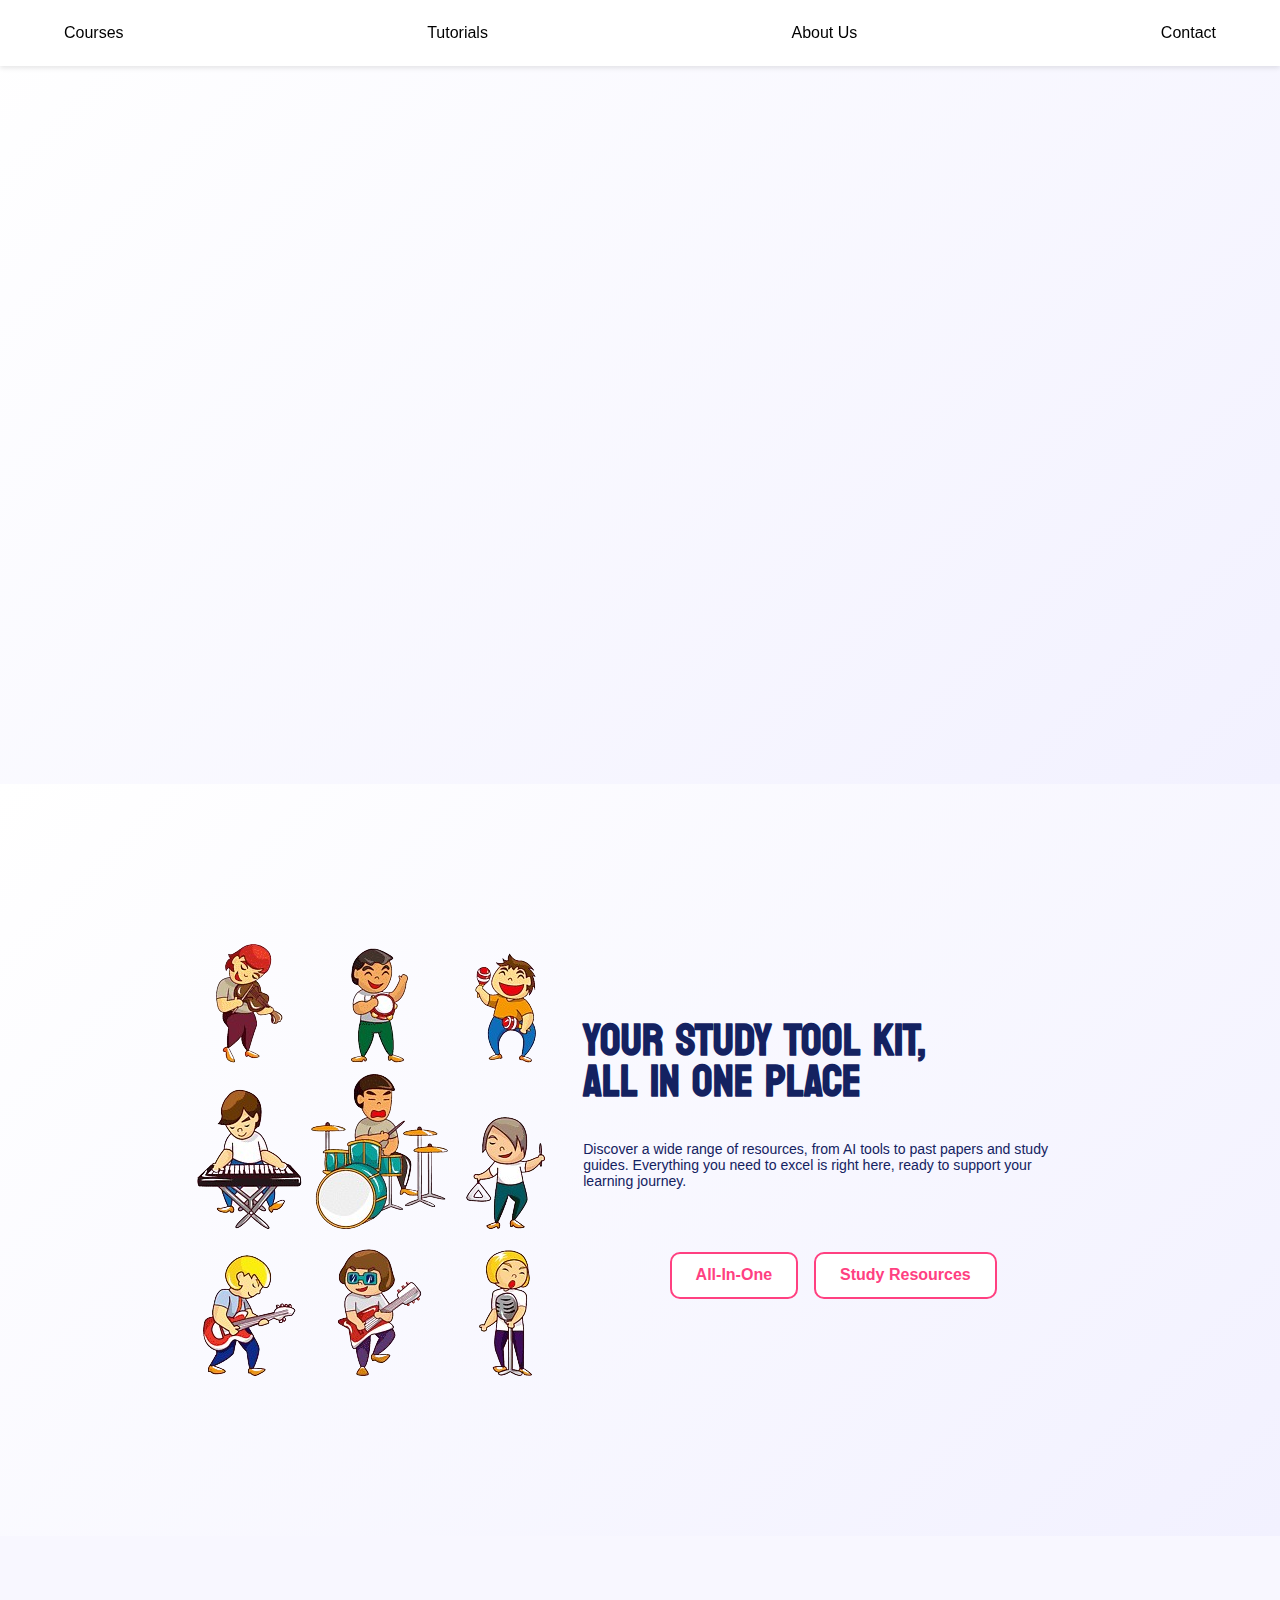
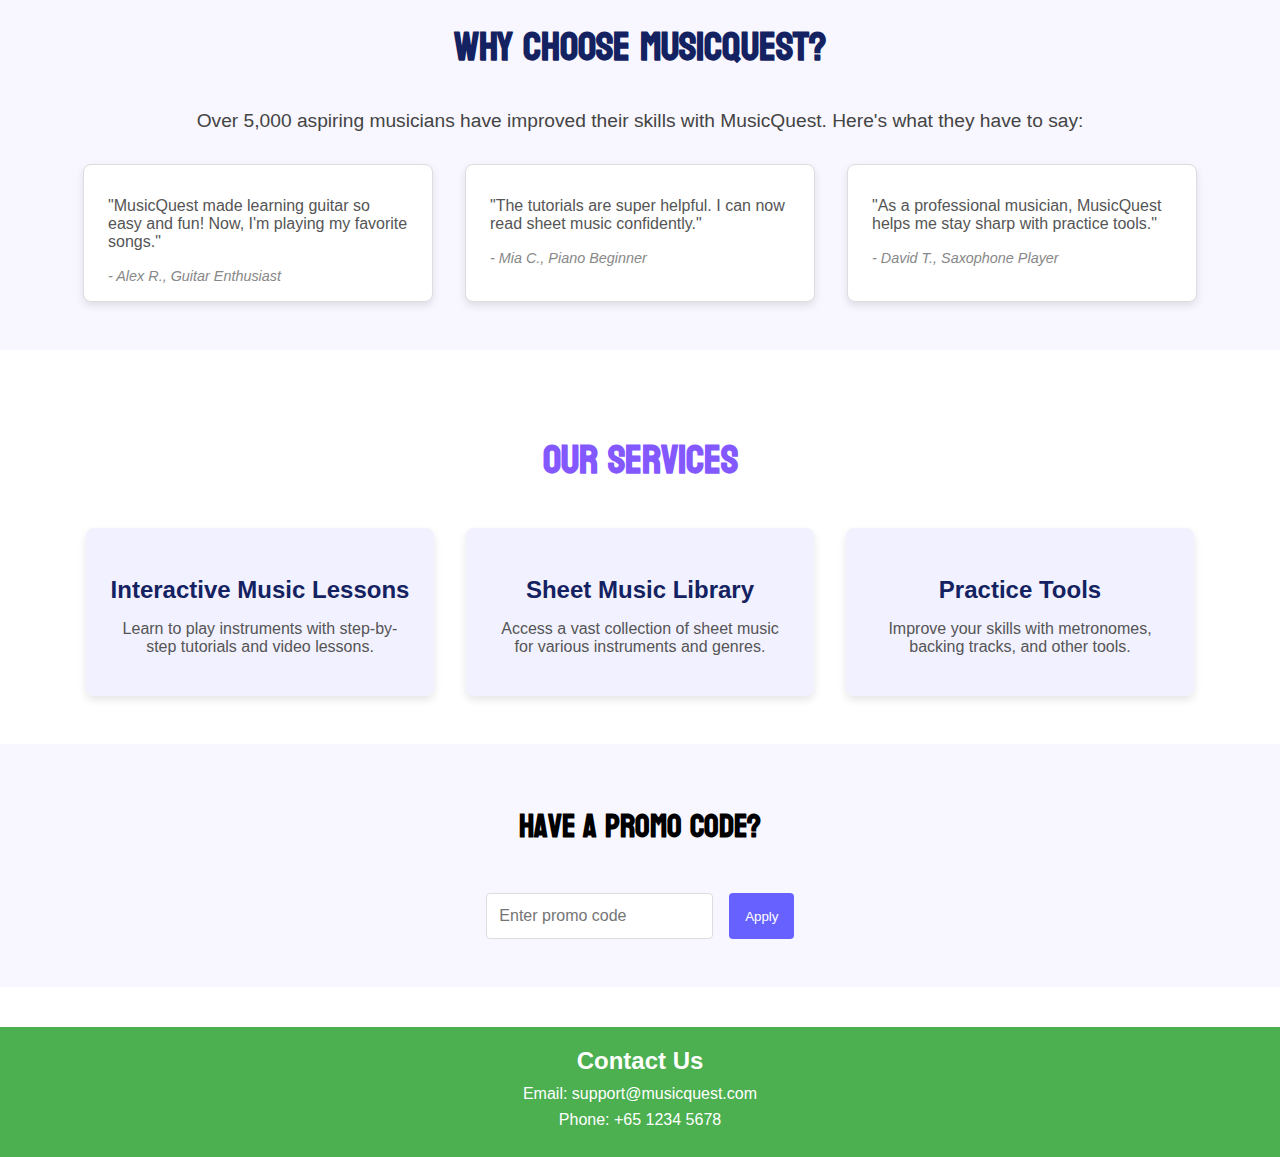
==== index.html @ 64db339d "mhm" ====
<!DOCTYPE html>
<html lang="en">
<head>
    <meta charset="UTF-8">
    <meta name="viewport" content="width=device-width, initial-scale=1.0">
    <title>MusicQuest</title>
    <link rel="stylesheet" href="style.css">
</head>
<body>
    <nav>
        <div class="nav-btn">
            <a href="#">Courses</a>
            <a href="#">Tutorials</a>
            <a href="#">About Us</a>
            <a href="#">Contact</a>
        </div>
    </nav>

    <section class="wishlist-section">
        <img src="images/clip-music-gif-30.gif" alt="">
        <div class="wishlist-content">

            <div class="wishlist-title">
                <h1>PLAY. PRACTICE. PERFORM.</h1>
                <p>Join the wishlist to start your music journey with MusicQuest!</p>
            </div>

            <!-- Wishlist Form -->
            <form class="wishlist-form" action="wishlist-successful.html" method="GET">
                <div class="email-group">
                    <label for="email">Email *</label>
                    <input type="email" id="email" required>
                </div>
                <div class="notification-group">
                    <input type="checkbox" id="notification" required>
                    <label for="notification">I would like to receive email notifications about MusicQuest updates *</label>
                </div>
                <button type="submit" class="confirm-button">Join Wishlist</button>
            </form>
        </div>
    </section>

    <section class="all-in-one-section">
        <img src="images/band-removebg-preview.png" alt="All-In-One Graphic">
        <div class="all-in-one-content">
            <h1>YOUR STUDY TOOL KIT,<br>ALL IN ONE PLACE</h1>
            <p>Discover a wide range of resources, from AI tools to past papers and study guides. Everything you need to excel is right here, ready to support your learning journey.</p>
            <div class="button-group">
                <a href="packages.html" class="all-in-one-button">All-In-One</a>
                <a href="study-resources.html" class="study-resources-button">Study Resources</a>
            </div>
        </div>
    </section>
    
    

    <section class="track-record">
        <div class="track-content">
            <h1>Why Choose MusicQuest?</h1>
            <p>Over 5,000 aspiring musicians have improved their skills with MusicQuest. Here's what they have to say:</p>
            <div class="testimonials">
                <div class="testimonial">
                    <p>"MusicQuest made learning guitar so easy and fun! Now, I'm playing my favorite songs."</p>
                    <span>- Alex R., Guitar Enthusiast</span>
                </div>
                <div class="testimonial">
                    <p>"The tutorials are super helpful. I can now read sheet music confidently."</p>
                    <span>- Mia C., Piano Beginner</span>
                </div>
                <div class="testimonial">
                    <p>"As a professional musician, MusicQuest helps me stay sharp with practice tools."</p>
                    <span>- David T., Saxophone Player</span>
                </div>
            </div>
        </div>
    </section>

    <section class="services">
        <h1>Our Services</h1>
        <div class="service-list">
            <div class="service-item">
                <h3>Interactive Music Lessons</h3>
                <p>Learn to play instruments with step-by-step tutorials and video lessons.</p>
            </div>
            <div class="service-item">
                <h3>Sheet Music Library</h3>
                <p>Access a vast collection of sheet music for various instruments and genres.</p>
            </div>
            <div class="service-item">
                <h3>Practice Tools</h3>
                <p>Improve your skills with metronomes, backing tracks, and other tools.</p>
            </div>
        </div>
    </section>

    <section class="promo-section">
        <h1>Have a Promo Code?</h1>
        <div class="promo-input">
            <input type="text" id="promo-code" placeholder="Enter promo code">
            <button onclick="applyPromo()">Apply</button>
        </div>
        <p id="promo-message" style="color: green; font-size: 1rem; margin-top: 1rem;"></p>
    </section>

    <footer>
        <div class="contact-info">
            <h3>Contact Us</h3>
            <p>Email: support@musicquest.com</p>
            <p>Phone: +65 1234 5678</p>
        </div>
    </footer>

    <script src="js/script.js"></script>
</body>
</html>
---- style.css ----
@import url('https://fonts.googleapis.com/css2?family=Koulen&family=Noto+Sans:ital,wght@0,100..900;1,100..900&display=swap');
html, body {
    margin: 0;
    font-family: 'Nato Sans', sans-serif;
}
h1 {
    font-family: 'Koulen', sans-serif;
}
nav {
    position: fixed;
    top: 0;
    width: 100%;
    background-color: #ffffff;
    z-index: 1000;
    box-shadow: 0 2px 5px rgba(0, 0, 0, 0.1);
}
.nav-btn {
    display: flex;
    justify-content: space-between;
    align-items: center;
    padding: 1.5rem 3rem;
}
.nav-btn a {
    text-decoration: none;
    color: rgb(0, 0, 0);
    font-size: 1rem;
    margin: 0 1rem;
    transition: color 0.3s ease;
}
.nav-btn a:hover {
    color: #FFD700; /* Gold hover color */
}
.wishlist-section {
    display: flex;
    gap: 9vw;
    justify-content: center;
    align-items: center;
    height: 80vh;
   
    padding: 1rem;
    background: linear-gradient(135deg, #ffffff, #f2f1ff)
}
.wishlist-section img {
    width: 31vw;
    height: auto;
}
.wishlist-content {
    display: flex;
    flex-direction: column;
    gap: 3vw;
    max-width: 600px;
    color: #142261;
}
.wishlist-title h1 {
    color: #8458ff;
    font-size: 4vw;
    margin: 0;
    transform: translateY(20px);
    opacity: 0;
    animation: slideUpTitleScale 0.8s ease-out forwards;
}
.wishlist-title p {
    font-size: clamp(1rem, 1.2vw, 1.3rem);
    margin: 0;
    transform: translateY(15px);
    opacity: 0;
    animation: slideUpText 0.8s ease-out 0.2s forwards;
}
.wishlist-form {
    display: flex;
    flex-direction: column;
    gap: 1.5vw;
}

.email-group {
    transform: translateY(15px);
    opacity: 0;
    animation: slideUpForm 0.6s ease-out 0.4s forwards;
}

.email-group label {
    display: block;
    font-size: 1.1vw;
    margin-bottom: 0.5rem;
}

#email {
    width: 78%;
    height: 43px;
    padding: 0 1rem;
    border: 1px solid #ddd;
    border-radius: 4px;
}

.notification-group {
    display: flex;
    gap: 0.5rem;
    align-items: center;
    font-size: 0.85vw;
    transform: translateY(15px);
    opacity: 0;
    animation: slideUpForm 0.6s ease-out 0.6s forwards;
}

.confirm-button {
    height: 45px;
    width: 85%;
    background-color: #6762FF;
    color: white;
    font-size: clamp(0.9rem, 1.2vw, 1.1rem);
    border: none;
    border-radius: 6px;
    cursor: pointer;
    transition: background-color 0.3s ease;
    transform: translateY(15px);
    opacity: 0;
    animation: slideUpForm 0.6s ease-out 0.8s forwards;
}

.confirm-button:hover {
    background-color: #5f5bda;
}

.divider-group {
    display: flex;
    gap: 1vw;
    font-size: 0.88vw;
    transform: translateY(15px);
    opacity: 0;
    animation: slideUpForm 0.6s ease-out 1s forwards;
}

.divider-group hr {
    border: none;
    background-color: rgb(165, 165, 165);
    margin-left: 0;
    margin-right: 0;
    width: 2.5vw;
    height: 1px;
}

#google-signup {
    width: 85%;
    height: 3vw;
    font-size: 1.3vw;
    color: black;
    background-color: white;
    border: 1px black solid;
    border-radius: 100vw;
    transform: translateY(15px);
    opacity: 0;
    animation: slideUpForm 0.6s ease-out 1.2s forwards;
}

#google-signup img {
    width: 1.2vw;
    margin-right: 0.5vw;
}

.all-in-one-section {
    display: flex;
    gap: 3vw;
    justify-content: center;
    align-items: center;
    height: 80vh;
   
    padding: 1rem;
    background: linear-gradient(135deg, #ffffff, #f2f1ff)
}



.all-in-one-content {
    display: flex;
    flex-direction: column;
    gap: 3vw;
    max-width: 900px;
    color: #142261;
    width: 500px;
}

.all-in-one-content h1 {
    font-size: 3.5vw;
    line-height: 3.2vw;
    margin: 0;
}

.all-in-one-content p {
    margin: 0;
    font-size: 1.1vw;
}

.tags {
    margin-top: 4vw;
}

.tags div {
    display: flex;
    justify-content: center;
    align-items: center;
    border: 2px solid #7871F2;
    font-size: 1vw;
    border-radius: 100px;
    padding: 0.6vw 1.5vw;
    display: inline-block;
}
.button-group {
    margin-top: 1.5rem;
    display: flex;
    gap: 1rem;
    justify-content: center;
}

.all-in-one-button,
.study-resources-button {
    text-decoration: none;
    background-color: #ffffff; /* White background for contrast */
    color: #ff4081; /* Button text color matches border */
    padding: 0.8rem 1.5rem;
    border: 2px solid #ff4081; /* Add border */
    border-radius: 10px; /* Rounded corners for buttons */
    font-size: 1rem;
    font-weight: bold;
    text-align: center;
    transition: background-color 0.3s ease, transform 0.2s ease, color 0.3s ease;
}

.all-in-one-button:hover,
.study-resources-button:hover {
    background-color: #ff4081; /* Fill background on hover */
    color: white; /* Change text color to white */
    transform: translateY(-3px); /* Slight lift on hover */
}

/* Keep existing animation keyframes */
@keyframes slideUpTitleScale {
    0% {
        transform: translateY(20px);
        opacity: 0;
    }
    100% {
        transform: translateY(0);
        opacity: 1;
    }
}

@keyframes slideUpText {
    0% {
        transform: translateY(15px);
        opacity: 0;
    }
    100% {
        transform: translateY(0);
        opacity: 1;
    }
}

/* Add new animation for form elements */
@keyframes slideUpForm {
    0% {
        transform: translateY(15px);
        opacity: 0;
    }
    100% {
        transform: translateY(0);
        opacity: 1;
    }
}

/* Large screens (1200px and up) */
@media (min-width: 1200px) {
    .wishlist-section {
        gap: 6vw;
        padding: 2rem 4rem;
    }
    
    .wishlist-title h1 {
        font-size: 3.5rem;
    }
}

/* Medium screens (768px to 1199px) */
@media (max-width: 1199px) {
    .nav-btn {
        padding: 1rem 2rem;
    }
    
    .wishlist-section {
        gap: 4vw;
        height: auto;
        min-height: 85vh;
        padding: 6rem 2rem 2rem;
    }

    .wishlist-title h1 {
        font-size: 3rem;
    }

    .wishlist-section img {
        width: 40%;
    }
}

/* Tablets and smaller screens (768px and down) */
@media (max-width: 768px) {
    .nav-btn {
        padding: 1rem;
    }

    .nav-btn a {
        font-size: 0.9rem;
        margin: 0 0.5rem;
    }

    .wishlist-section {
        flex-direction: column;
        gap: 2rem;
        padding: 5rem 1.5rem 2rem;
        height: auto;
    }

    .wishlist-section img {
        width: min(80%, 350px);
    }

    .wishlist-content {
        width: 100%;
        gap: 2rem;
    }

    .wishlist-title h1 {
        font-size: 2.5rem;
        text-align: center;
    }

    .wishlist-title p {
        text-align: center;
        font-size: 1rem;
    }

    .email-group label {
        font-size: 1rem;
    }

    #email {
        width: 100%;
    }

    .notification-group {
        font-size: 0.9rem;
    }

    .confirm-button {
        width: 100%;
    }

    #google-signup {
        width: 100%;
        height: 45px;
        font-size: 1rem;
    }

    #google-signup img {
        width: 20px;
    }
}




/* Mobile screens (480px and down) */
@media (max-width: 480px) {
    .nav-btn {
        padding: 0.8rem;
    }

    .nav-btn a {
        font-size: 0.8rem;
        margin: 0 0.3rem;
    }

    .wishlist-section {
        padding: 4.5rem 1rem 1.5rem;
    }

    .wishlist-section img {
        width: 100%;
    }

    .wishlist-title h1 {
        font-size: 2rem;
    }

    .wishlist-title p {
        font-size: 0.9rem;
    }

    .email-group label {
        font-size: 0.9rem;
    }

    .notification-group {
        font-size: 0.8rem;
    }

    .divider-group {
        font-size: 0.8rem;
    }
}

/* For landscape orientation on mobile */
@media (max-height: 600px) and (orientation: landscape) {
    .wishlist-section {
        flex-direction: row;
        min-height: auto;
        padding: 5rem 1.5rem 1.5rem;
    }

    .wishlist-section img {
        width: 30%;
    }

    .wishlist-title h1 {
        font-size: 2rem;
    }
}

/* Very small screens */
@media (max-width: 360px) {
    .nav-btn a {
        font-size: 0.7rem;
        margin: 0 0.2rem;
    }

    .wishlist-title h1 {
        font-size: 1.8rem;
    }
}
/* Wishlist Success Section */
.wishlist-success-section {
    display: flex;
    flex-direction: column;
    justify-content: center;
    align-items: center;
    text-align: center;
    padding: 5rem 2rem 2rem; /* Increased top padding to account for nav bar */
    height: 80vh;
    background: linear-gradient(135deg, #ffffff, #f2f1ff);
}

.wishlist-success-section img {
    width: 30%;
    margin-top: 2rem;
}

.success-content {
    max-width: 600px;
    color: #142261;
    margin-top: 2rem; /* Additional margin to move content further down */
}

.success-content h1 {
    font-size: 3rem;
    color: #8458ff;
    margin-bottom: 1rem;
}

.success-content p {
    font-size: 1.2rem;
    margin-bottom: 2rem;
}

.back-home-button {
    display: inline-block;
    padding: 0.8rem 1.5rem;
    font-size: 1rem;
    color: white;
    background-color: #6762FF;
    border-radius: 6px;
    text-decoration: none;
    transition: background-color 0.3s ease;
}

.back-home-button:hover {
    background-color: #5f5bda;
}
.track-record {
    padding: 3rem;
    background-color: #f8f7ff;
    text-align: center;
}

.track-content h1 {
    font-size: 2.5rem;
    color: #142261;
}

.track-content p {
    font-size: 1.2rem;
    color: #444;
    margin-bottom: 2rem;
}

.testimonials {
    display: flex;
    justify-content: center;
    gap: 2rem;
    flex-wrap: wrap;
}

.testimonial {
    background-color: white;
    border: 1px solid #ddd;
    border-radius: 8px;
    padding: 1rem 1.5rem;
    max-width: 300px;
    text-align: left;
    box-shadow: 0 4px 8px rgba(0, 0, 0, 0.1);
}

.testimonial p {
    font-size: 1rem;
    color: #555;
    margin-bottom: 1rem;
}

.testimonial span {
    font-size: 0.9rem;
    color: #888;
    font-style: italic;
}
.services {
    padding: 3rem;
    background-color: #ffffff;
    text-align: center;
}

.services h1 {
    font-size: 2.5rem;
    color: #8458ff;
    margin-bottom: 2rem;
}

.service-list {
    display: flex;
    justify-content: center;
    gap: 2rem;
    flex-wrap: wrap;
}

.service-item {
    max-width: 300px;
    text-align: center;
    background-color: #f2f1ff;
    border-radius: 8px;
    padding: 1.5rem;
    box-shadow: 0 4px 8px rgba(0, 0, 0, 0.1);
}

.service-item h3 {
    color: #142261;
    font-size: 1.5rem;
    margin-bottom: 1rem;
}

.service-item p {
    color: #555;
    font-size: 1rem;
}
footer {
    background-color: #142261;
    color: white;
    text-align: center;
    padding: 1.5rem;
}

.contact-info h3 {
    margin: 0;
    font-size: 1.5rem;
}

.contact-info p {
    margin: 0.5rem 0;
    font-size: 1rem;
}
.promo-section {
    padding: 2rem;
    background-color: #f8f7ff;
    text-align: center;
}

.promo-input {
    display: inline-flex;
    gap: 1rem;
    margin-top: 1rem;
}

.promo-input input {
    padding: 0.8rem;
    font-size: 1rem;
    border: 1px solid #ddd;
    border-radius: 4px;
    width: 200px;
}

.promo-input button {
    padding: 0.8rem 1rem;
    background-color: #6762FF;
    color: white;
    border: none;
    border-radius: 4px;
    cursor: pointer;
}

.promo-input button:hover {
    background-color: #5f5bda;
}
.all-in-one-link {
    display: block;
    text-decoration: none;
    color: inherit;
    transition: transform 0.2s ease, box-shadow 0.2s ease;
}

.all-in-one-link:hover {
    transform: translateY(-5px);
    box-shadow: 0 4px 10px rgba(0, 0, 0, 0.2);
}
.packages-heading {
    margin-top: 3rem; /* Moves the heading down */
    text-align: center; /* Keeps it centered */
    font-size: 2rem; /* Optional: Adjust the size */
    font-weight: bold; /* Optional: Keep it bold */
}

.packages-section {
    padding: 2rem;
    text-align: center;
}

.packages-list {
    display: flex;
    justify-content: center;
    gap: 1.5rem;
    flex-wrap: wrap;
}

.package-item {
    border: 1px solid #ddd;
    border-radius: 8px;
    padding: 1.5rem;
    width: 300px;
    box-shadow: 0 2px 5px rgba(0, 0, 0, 0.1);
    transition: transform 0.2s ease;
}

.package-item:hover {
    transform: translateY(-5px);
    box-shadow: 0 4px 10px rgba(0, 0, 0, 0.2);
}

.buy-button {
    background-color: #ff4081;
    color: white;
    border: none;
    padding: 0.5rem 1rem;
    border-radius: 4px;
    cursor: pointer;
    font-size: 1rem;
    margin-top: 1rem;
}

.buy-button:hover {
    background-color: #e0356d;
}
/* Packages Section */
.packages-list {
    display: flex;
    flex-wrap: wrap;
    justify-content: space-around;
    gap: 20px;
    margin: 20px;
}

.package-item {
    border: 2px solid #4CAF50;
    border-radius: 10px;
    padding: 20px;
    text-align: center;
    width: 300px;
    box-shadow: 0 4px 6px rgba(0, 0, 0, 0.1);
}

/* Footer for price and button */
.package-footer {
    display: flex;
    justify-content: space-between;
    align-items: center;
    margin-top: 20px;
    border-top: 1px solid #ddd;
    padding-top: 10px;
}

.price {
    font-size: 1.2rem;
    font-weight: bold;
    color: #4CAF50;
}

.buy-button {
    background-color: #4CAF50;
    color: white;
    font-size: 1rem;
    padding: 10px 20px;
    border: none;
    border-radius: 5px;
    cursor: pointer;
    transition: background-color 0.3s ease;
}

.buy-button:hover {
    background-color: #45A049;
}
/* Study Resources Section */
.study-resources-section {
    padding: 40px 20px;
    text-align: center;
    background-color: #f8f9fa;
}

.study-resources-heading {
    font-size: 2.5rem;
    color: #4CAF50;
    margin-bottom: 10px;
}

.study-resources-subheading {
    font-size: 1.2rem;
    color: #555;
    margin-bottom: 30px;
}

/* Resource List */
.resource-list {
    display: flex;
    flex-wrap: wrap;
    justify-content: center;
    gap: 20px;
}

.resource-item {
    background-color: white;
    border: 2px solid #4CAF50;
    border-radius: 10px;
    width: 300px;
    padding: 20px;
    box-shadow: 0 4px 6px rgba(0, 0, 0, 0.1);
    text-align: center;
}

.resource-item img {
    max-width: 100%;
    border-radius: 5px;
    margin-bottom: 15px;
}

.resource-item h3 {
    font-size: 1.5rem;
    color: #333;
    margin-bottom: 10px;
}

.resource-item p {
    font-size: 1rem;
    color: #666;
    margin-bottom: 15px;
}

.learn-more-button {
    display: inline-block;
    background-color: #4CAF50;
    color: white;
    padding: 10px 20px;
    text-decoration: none;
    border-radius: 5px;
    font-weight: bold;
    transition: background-color 0.3s ease;
}

.learn-more-button:hover {
    background-color: #45A049;
}

/* Footer */
footer {
    background-color: #4CAF50;
    color: white;
    padding: 20px;
    text-align: center;
    margin-top: 40px;
}

.contact-info h3 {
    font-size: 1.5rem;
    margin-bottom: 10px;
}

.contact-info p {
    font-size: 1rem;
}
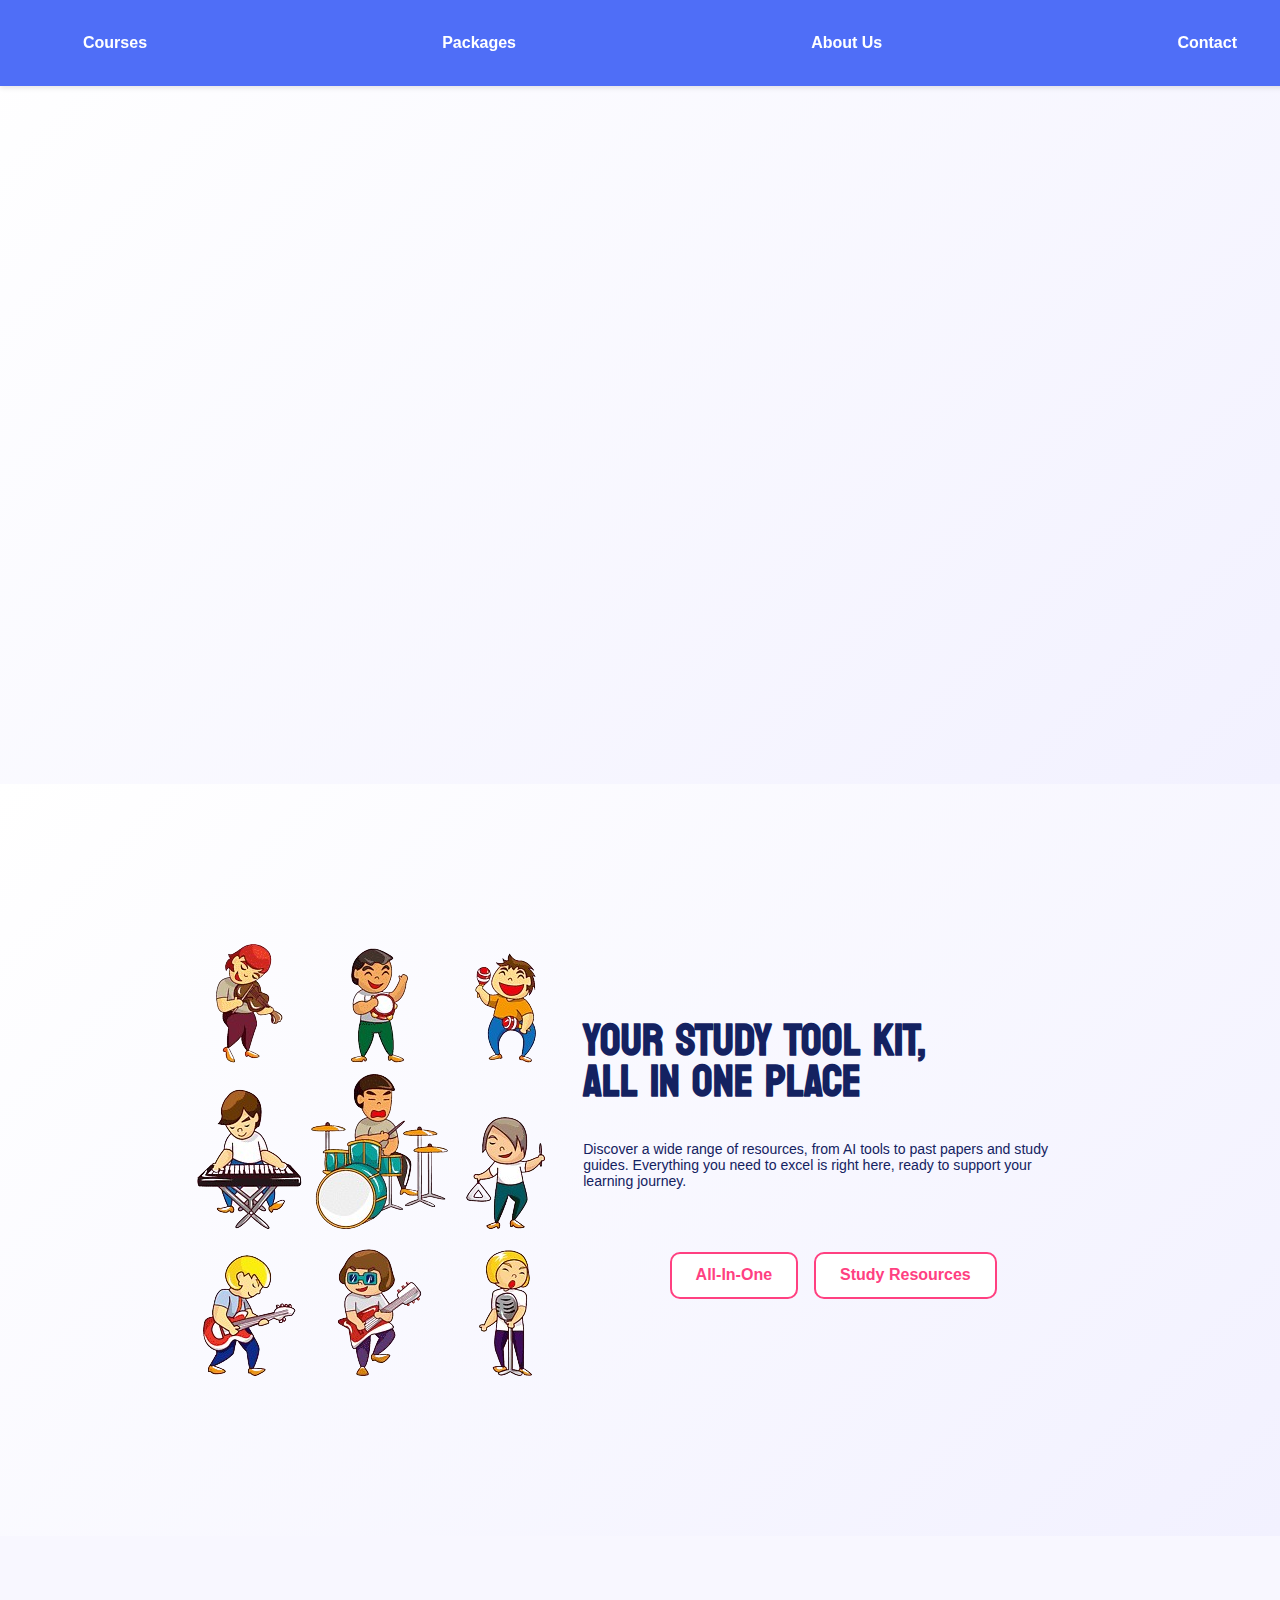
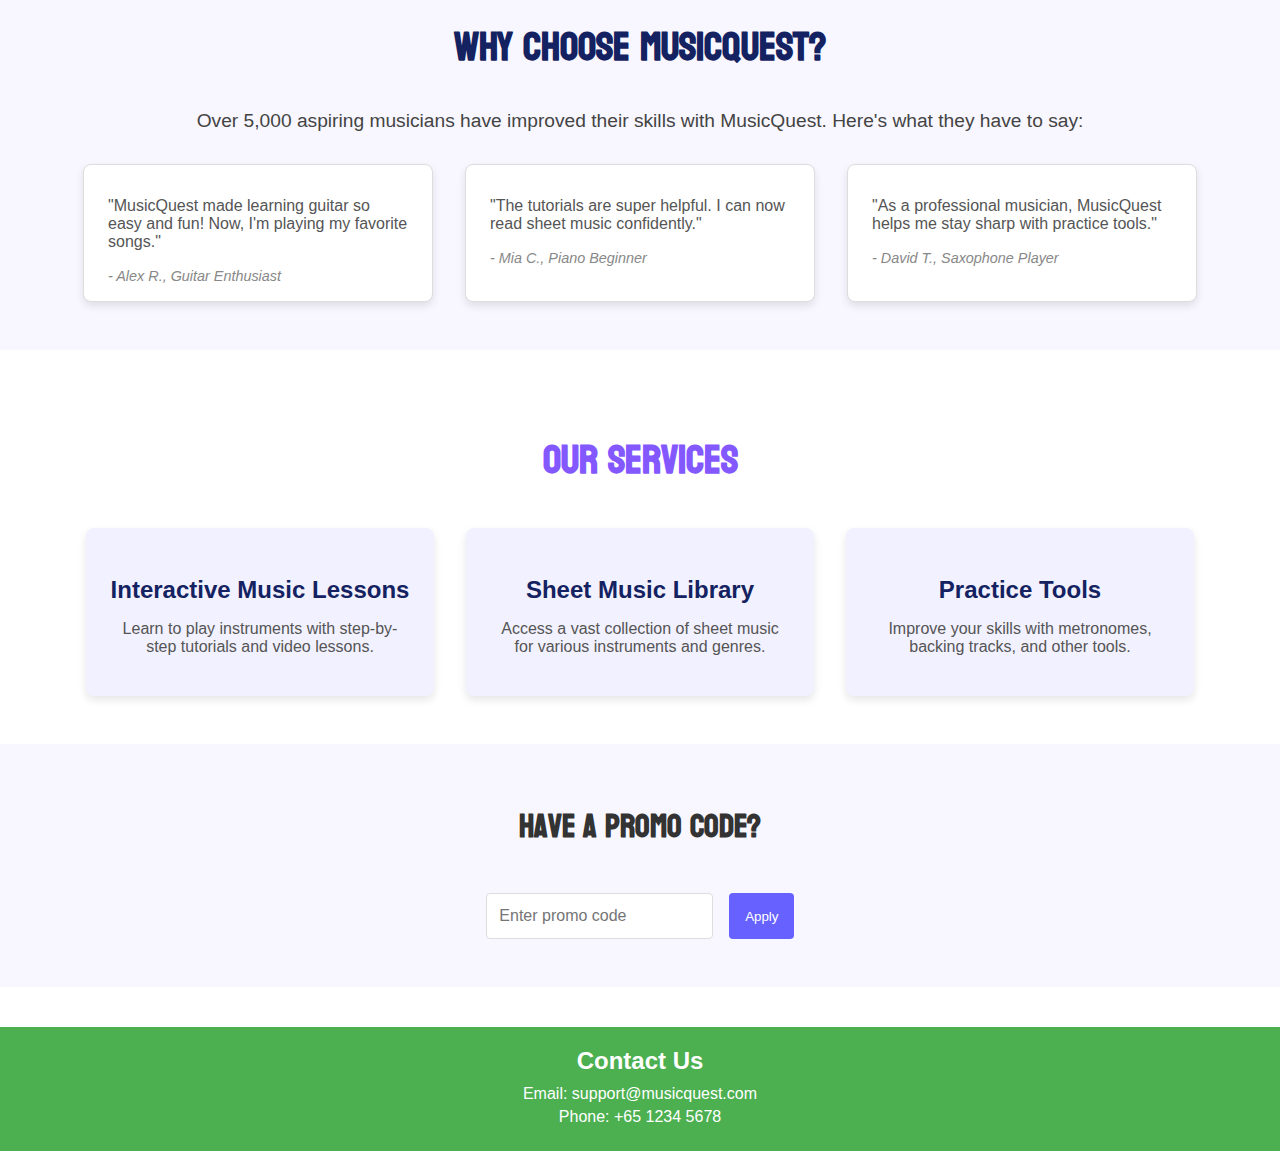
==== commit 37ead341: "com" ====
--- a/index.html
+++ b/index.html
@@ -9,8 +9,8 @@
 <body>
     <nav>
         <div class="nav-btn">
-            <a href="#">Courses</a>
-            <a href="#">Tutorials</a>
+            <a href="study-resources.html">Courses</a>
+            <a href="packages.html">Packages</a>
             <a href="#">About Us</a>
             <a href="#">Contact</a>
         </div>
--- a/style.css
+++ b/style.css
@@ -88,8 +88,8 @@
     width: 78%;
     height: 43px;
     padding: 0 1rem;
-    border: 1px solid #ddd;
-    border-radius: 4px;
+    border: 1px solid #000000;
+    border-radius: 7px;
 }
 
 .notification-group {
@@ -139,23 +139,6 @@
     height: 1px;
 }
 
-#google-signup {
-    width: 85%;
-    height: 3vw;
-    font-size: 1.3vw;
-    color: black;
-    background-color: white;
-    border: 1px black solid;
-    border-radius: 100vw;
-    transform: translateY(15px);
-    opacity: 0;
-    animation: slideUpForm 0.6s ease-out 1.2s forwards;
-}
-
-#google-signup img {
-    width: 1.2vw;
-    margin-right: 0.5vw;
-}
 
 .all-in-one-section {
     display: flex;
@@ -775,7 +758,25 @@
     color: #666;
     margin-bottom: 15px;
 }
-
+.resource-item:nth-child(1) p {
+    margin-top: 30px;
+}
+.resource-item:nth-child(1) h3 {
+    margin-top: 25px; 
+}
+
+.resource-item:nth-child(2) p {
+    margin-top: 30px;
+}
+.resource-item:nth-child(2) h3 {
+    margin-top: 35px; 
+}
+.resource-item:nth-child(3) p {
+    margin-top: 30px;
+}
+.resource-item:nth-child(3) h3 {
+    margin-top: 48px; 
+}
 .learn-more-button {
     display: inline-block;
     background-color: #4CAF50;
@@ -793,7 +794,7 @@
 
 /* Footer */
 footer {
-    background-color: #4CAF50;
+    background-color: #4ca8af;
     color: white;
     padding: 20px;
     text-align: center;
@@ -808,3 +809,131 @@
 .contact-info p {
     font-size: 1rem;
 }
+.package-item img {
+    width: 100%; /* Make the image fit the container width */
+    height: auto; /* Maintain aspect ratio */
+    max-height: 200px; /* Optional: Restrict the height to ensure uniformity */
+    border-radius: 8px; /* Optional: Add rounded corners */
+    object-fit: cover; /* Ensures the image fills the container nicely */
+    display: block;
+    margin: 0 auto; /* Center the image */
+}
+
+
+/* General Styles */
+body {
+    font-family: 'Arial', sans-serif;
+    color: #333;
+    background-color: #ffffff;     
+    margin: 0;
+    padding: 0;
+}
+
+nav {
+    background-color: #4f6ef7;
+    color: #fff;
+    padding: 10px 20px;
+    text-align: center;
+}
+
+.nav-btn a {
+    color: #fff;
+    text-decoration: none;
+    margin: 0 15px;
+    font-weight: bold;
+}
+
+.nav-btn a:hover {
+    text-decoration: underline;
+}
+
+/* Payment Section */
+.payment-section {
+    background-color: #fff;
+    padding: 40px 20px;
+    margin: 20px auto;
+    max-width: 600px;
+    border-radius: 8px;
+    box-shadow: 0 4px 6px rgba(0, 0, 0, 0.1);
+}
+
+.payment-heading {
+    text-align: center;
+    color: #4CAF50;
+    margin-bottom: 20px;
+    font-size: 24px;
+}
+
+.payment-form {
+    display: flex;
+    flex-direction: column;
+    gap: 15px;
+}
+
+.form-group {
+    display: flex;
+    flex-direction: column;
+}
+
+.form-group label {
+    font-weight: bold;
+    margin-bottom: 5px;
+    color: #555;
+}
+
+.form-group input {
+    padding: 10px;
+    border: 1px solid #ccc;
+    border-radius: 5px;
+    font-size: 16px;
+}
+
+.form-footer {
+    text-align: center;
+    margin-bottom: 90px;
+}
+
+.submit-button {
+    background-color: #4CAF50;
+    color: #fff;
+    padding: 10px 20px;
+    border: none;
+    border-radius: 5px;
+    font-size: 16px;
+    cursor: pointer;
+}
+
+.submit-button:hover {
+    background-color: #45a049;
+}
+
+/* Footer */
+footer {
+    text-align: center;
+    background-color: #4CAF50;
+    color: #fff;
+    padding: 20px 0;
+}
+
+footer .contact-info h3 {
+    margin-bottom: 10px;
+}
+
+footer .contact-info p {
+    margin: 5px 0;
+}
+/* Dropdown Styling */
+select {
+    padding: 10px;
+    font-size: 16px;
+    border: 1px solid #ccc;
+    border-radius: 5px;
+    background-color: #fff;
+    color: #333;
+}
+
+select:focus {
+    border-color: #4CAF50;
+    outline: none;
+    box-shadow: 0 0 4px rgba(76, 175, 80, 0.5);
+}
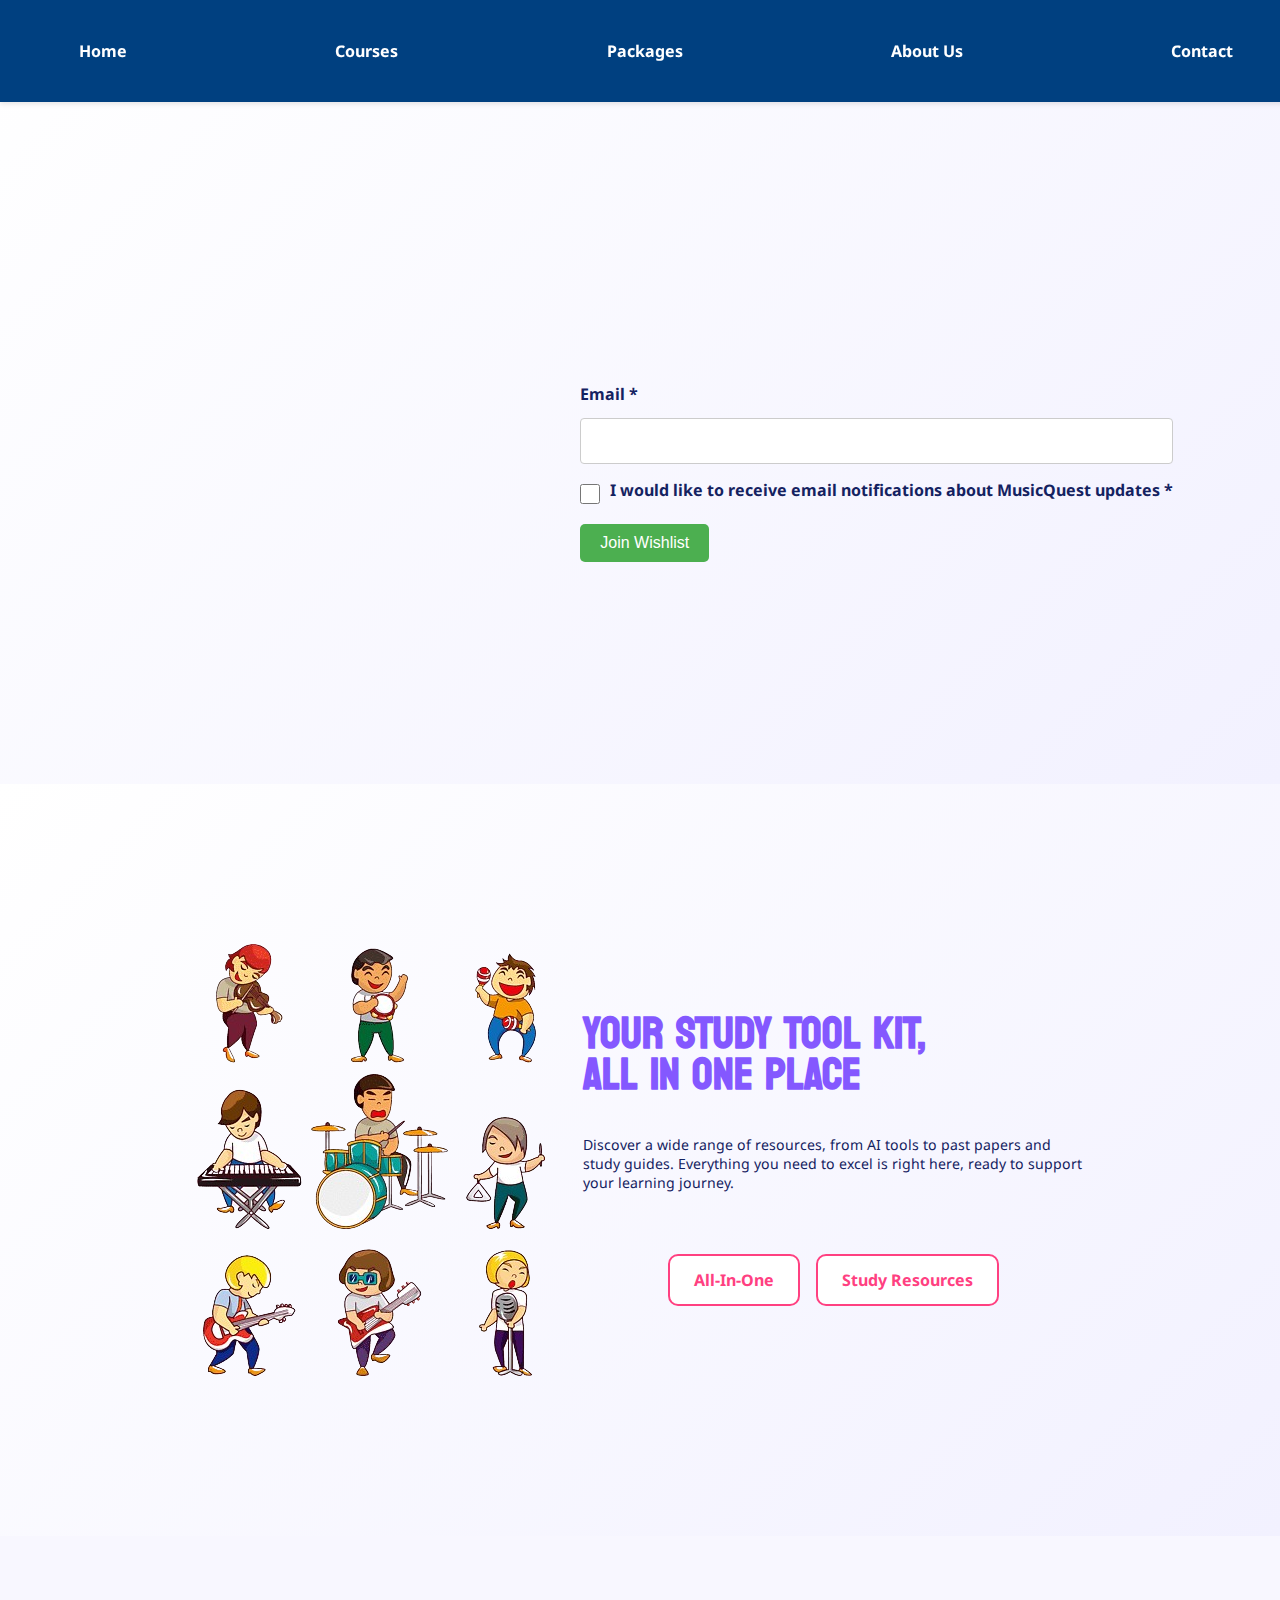
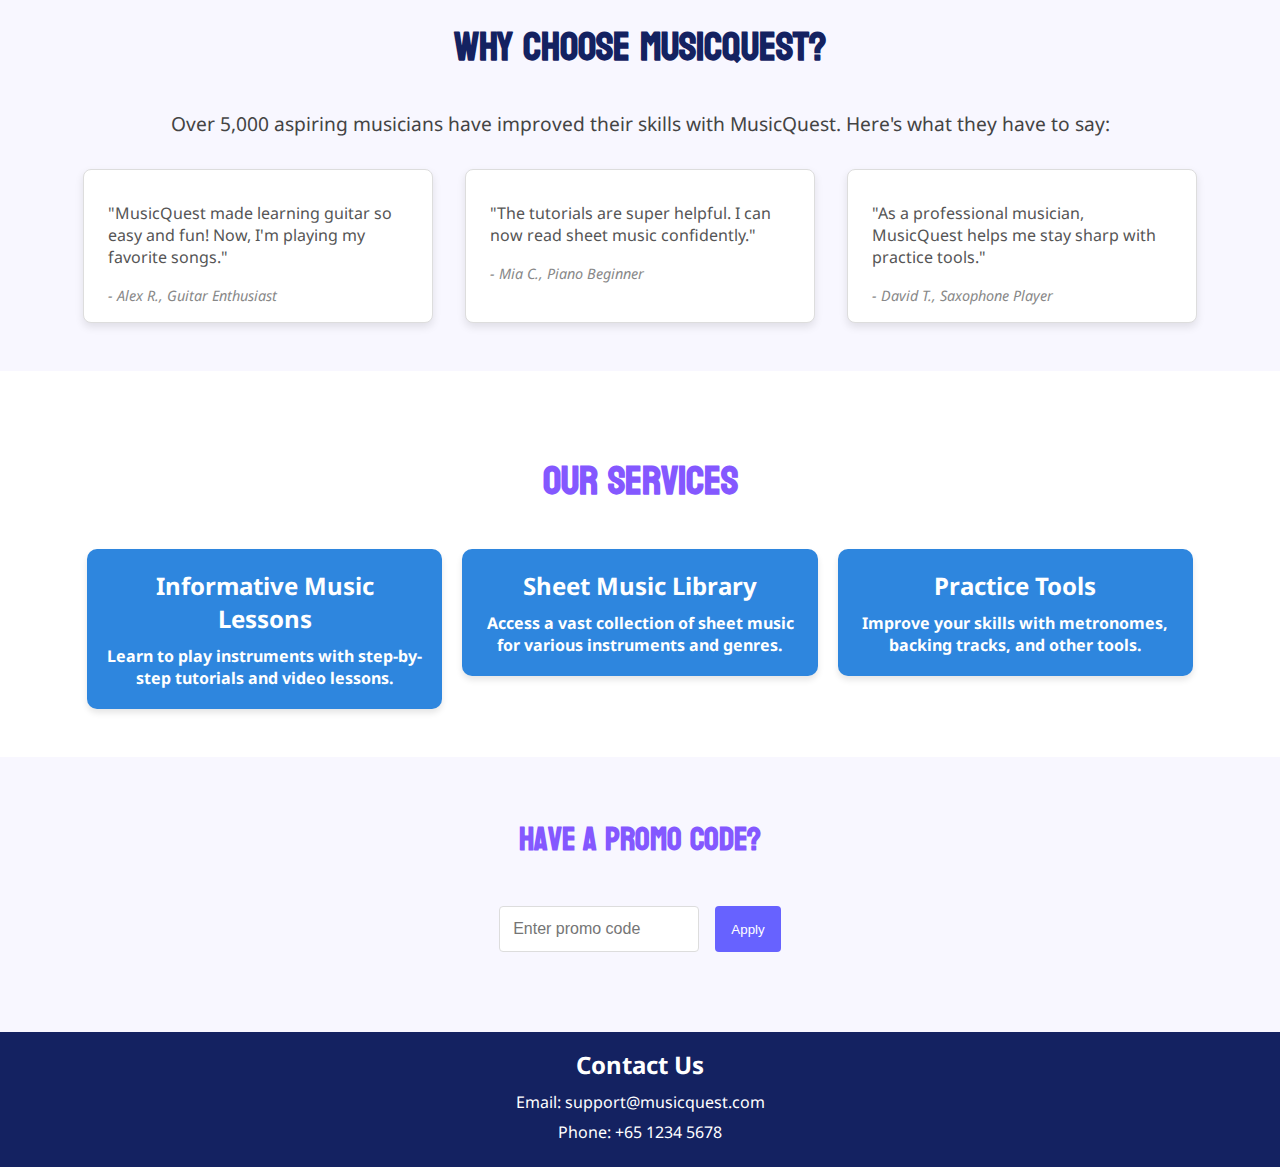
==== commit f1904bc5: "mmmm chese" ====
--- a/index.html
+++ b/index.html
@@ -9,6 +9,7 @@
 <body>
     <nav>
         <div class="nav-btn">
+            <a href="index.html">Home</a>
             <a href="study-resources.html">Courses</a>
             <a href="packages.html">Packages</a>
             <a href="#">About Us</a>
@@ -79,19 +80,26 @@
         <h1>Our Services</h1>
         <div class="service-list">
             <div class="service-item">
-                <h3>Interactive Music Lessons</h3>
-                <p>Learn to play instruments with step-by-step tutorials and video lessons.</p>
+                <a href="video-lesson.html" class="service-button">
+                    <h3>Informative Music Lessons</h3>
+                    <p>Learn to play instruments with step-by-step tutorials and video lessons.</p>
+                </a>
             </div>
             <div class="service-item">
-                <h3>Sheet Music Library</h3>
-                <p>Access a vast collection of sheet music for various instruments and genres.</p>
+                <a href="sheet-music.html" class="service-button">
+                    <h3>Sheet Music Library</h3>
+                    <p>Access a vast collection of sheet music for various instruments and genres.</p>
+                </a>
             </div>
             <div class="service-item">
-                <h3>Practice Tools</h3>
-                <p>Improve your skills with metronomes, backing tracks, and other tools.</p>
+                <a href="practice-tools.html" class="service-button">
+                    <h3>Practice Tools</h3>
+                    <p>Improve your skills with metronomes, backing tracks, and other tools.</p>
+                </a>
             </div>
         </div>
     </section>
+    
 
     <section class="promo-section">
         <h1>Have a Promo Code?</h1>
--- a/style.css
+++ b/style.css
@@ -66,60 +66,62 @@
     opacity: 0;
     animation: slideUpText 0.8s ease-out 0.2s forwards;
 }
+/* Make sure form groups take the full width */
 .wishlist-form {
     display: flex;
     flex-direction: column;
-    gap: 1.5vw;
-}
-
+    gap: 15px; /* Spacing between form elements */
+}
+
+/* Style for email input */
 .email-group {
-    transform: translateY(15px);
-    opacity: 0;
-    animation: slideUpForm 0.6s ease-out 0.4s forwards;
-}
-
-.email-group label {
-    display: block;
-    font-size: 1.1vw;
-    margin-bottom: 0.5rem;
-}
-
-#email {
-    width: 78%;
-    height: 43px;
-    padding: 0 1rem;
-    border: 1px solid #000000;
-    border-radius: 7px;
-}
-
+    display: flex;
+    flex-direction: column;
+    gap: 5px;
+}
+
+/* Style for the notification checkbox and label */
 .notification-group {
-    display: flex;
-    gap: 0.5rem;
-    align-items: center;
-    font-size: 0.85vw;
-    transform: translateY(15px);
-    opacity: 0;
-    animation: slideUpForm 0.6s ease-out 0.6s forwards;
-}
-
+    display: flex;                
+    align-items: center;          
+    gap: 10px;                    
+}
+
+/* Style for checkbox */
+.notification-group input[type="checkbox"] {
+    margin: 0;                    
+    width: 20px;                  
+    height: 20px;                 
+}
+
+/* Ensure label wraps text properly */
+.notification-group label {
+    display: inline-block;
+    max-width: 100%;               
+    word-wrap: break-word;        
+}
+
+
+
+/* Style for the button */
 .confirm-button {
-    height: 45px;
-    width: 85%;
-    background-color: #6762FF;
-    color: white;
-    font-size: clamp(0.9rem, 1.2vw, 1.1rem);
+    align-self: flex-start;
+    padding: 10px 20px;
+    background-color: #4caf50;
+    color: white;
+    font-size: 16px;
     border: none;
-    border-radius: 6px;
+    border-radius: 5px;
     cursor: pointer;
     transition: background-color 0.3s ease;
-    transform: translateY(15px);
-    opacity: 0;
-    animation: slideUpForm 0.6s ease-out 0.8s forwards;
 }
 
 .confirm-button:hover {
-    background-color: #5f5bda;
-}
+    background-color: #45a049;
+}
+
+
+
 
 .divider-group {
     display: flex;
@@ -526,30 +528,44 @@
 
 .service-list {
     display: flex;
+    flex-wrap: wrap;
+    gap: 20px;
     justify-content: center;
-    gap: 2rem;
-    flex-wrap: wrap;
+    margin-top: 20px;
 }
 
 .service-item {
-    max-width: 300px;
-    text-align: center;
-    background-color: #f2f1ff;
-    border-radius: 8px;
-    padding: 1.5rem;
-    box-shadow: 0 4px 8px rgba(0, 0, 0, 0.1);
-}
-
-.service-item h3 {
-    color: #142261;
+    width: 30%;
+    min-width: 280px;
+    text-align: center;
+}
+
+.service-button {
+    display: block;
+    text-decoration: none;
+    background-color: #2e86de;
+    color: white;
+    padding: 20px;
+    border-radius: 10px;
+    transition: background-color 0.3s, transform 0.2s;
+    box-shadow: 0 4px 6px rgba(0, 0, 0, 0.1);
+}
+
+.service-button:hover {
+    background-color: #1c5fa8;
+    transform: translateY(-5px);
+}
+
+.service-button h3 {
+    margin: 0 0 10px;
     font-size: 1.5rem;
-    margin-bottom: 1rem;
-}
-
-.service-item p {
-    color: #555;
-    font-size: 1rem;
-}
+}
+
+.service-button p {
+    font-size: 1rem;
+    margin: 0;
+}
+
 footer {
     background-color: #142261;
     color: white;
@@ -610,7 +626,7 @@
     box-shadow: 0 4px 10px rgba(0, 0, 0, 0.2);
 }
 .packages-heading {
-    margin-top: 3rem; /* Moves the heading down */
+    margin-top: 5rem; /* Moves the heading down */
     text-align: center; /* Keeps it centered */
     font-size: 2rem; /* Optional: Adjust the size */
     font-weight: bold; /* Optional: Keep it bold */
@@ -714,7 +730,7 @@
 .study-resources-heading {
     font-size: 2.5rem;
     color: #4CAF50;
-    margin-bottom: 10px;
+    margin-top: 5rem
 }
 
 .study-resources-subheading {
@@ -847,93 +863,432 @@
     text-decoration: underline;
 }
 
+/* General Reset */
+body {
+    margin: 0;
+    font-family: Arial, sans-serif;
+    color: #333;
+}
+
+/* Navigation */
+nav {
+    background-color: #004080;
+    padding: 1rem;
+    text-align: center;
+}
+
+.nav-btn a {
+    color: white;
+    text-decoration: none;
+    margin: 0 15px;
+    font-weight: bold;
+}
+
+.nav-btn a:hover {
+    text-decoration: underline;
+}
+
 /* Payment Section */
-.payment-section {
-    background-color: #fff;
-    padding: 40px 20px;
-    margin: 20px auto;
+.payment-container {
     max-width: 600px;
+    margin: 2rem auto;
+    padding: 2rem;
     border-radius: 8px;
-    box-shadow: 0 4px 6px rgba(0, 0, 0, 0.1);
-}
-
-.payment-heading {
-    text-align: center;
-    color: #4CAF50;
-    margin-bottom: 20px;
-    font-size: 24px;
+    background-color: #f9f9f9;
+    box-shadow: 0 4px 10px rgba(0, 0, 0, 0.1);
+}
+
+.payment-container header h1 {
+    font-size: 2rem;
+    color: #333;
+    margin-top: 2rem; 
+    text-align: center;
 }
 
 .payment-form {
-    display: flex;
-    flex-direction: column;
-    gap: 15px;
+    margin-top: 1.5rem;
+}
+
+fieldset {
+    border: none;
+    margin-bottom: 1.5rem;
+}
+
+legend {
+    font-size: 1.2rem;
+    font-weight: bold;
+    color: #004080;
+    margin-bottom: 1rem;
 }
 
 .form-group {
-    display: flex;
-    flex-direction: column;
-}
-
-.form-group label {
+    margin-bottom: 1rem;
+}
+
+label {
+    display: block;
+    margin-bottom: 0.5rem;
     font-weight: bold;
-    margin-bottom: 5px;
-    color: #555;
-}
-
-.form-group input {
-    padding: 10px;
+}
+
+input, select {
+    width: 100%;
+    padding: 0.8rem;
     border: 1px solid #ccc;
-    border-radius: 5px;
-    font-size: 16px;
+    border-radius: 4px;
+    box-sizing: border-box;
+    font-size: 1rem;
+}
+
+input:focus, select:focus {
+    border-color: #004080;
+    outline: none;
+    box-shadow: 0 0 5px rgba(0, 64, 128, 0.5);
+}
+
+.form-row {
+    display: flex;
+    gap: 1rem;
 }
 
 .form-footer {
     text-align: center;
-    margin-bottom: 90px;
-}
-
-.submit-button {
-    background-color: #4CAF50;
-    color: #fff;
-    padding: 10px 20px;
+}
+
+.submit-payment {
+    background-color: #004080;
+    color: white;
+    padding: 0.8rem 1.5rem;
+    font-size: 1rem;
     border: none;
     border-radius: 5px;
-    font-size: 16px;
     cursor: pointer;
-}
-
-.submit-button:hover {
-    background-color: #45a049;
+    transition: background-color 0.3s ease;
+}
+
+.submit-payment:hover {
+    background-color: #003060;
 }
 
 /* Footer */
 footer {
     text-align: center;
+    background-color: #004080;
+    color: white;
+    padding: 1rem;
+    margin-top: 2rem;
+}
+.back-button {
+    display: inline-block;
+    background-color: var(--primary-color);
+    color: #ffffff;
+    text-decoration: none;
+    padding: 0.8rem 1.5rem;
+    border-radius: 5px;
+    margin-top: 1.5rem;
+    transition: background-color 0.3s ease;
+}
+
+.back-button:hover {
+    background-color: #0056b3;
+}
+/* Global Styles */
+body {
+    font-family: 'Noto Sans', sans-serif;
+    margin: 0;
+    padding: 0;
+    background-color: #f8f7ff; /* Light background color */
+    color: #142261; /* Dark blue text for readability */
+}
+
+h1, h2 {
+    color: #8458ff; /* Purple for headings */
+}
+
+ul {
+    list-style-type: none;
+    padding-left: 0;
+}
+
+li {
+    margin-bottom: 10px;
+    font-size: 1.2rem;
+}
+
+a {
+    text-decoration: none;
+    color: #4CAF50; /* Green for links and buttons */
+    font-weight: bold;
+}
+
+/* Header Styles */
+header {
+    background-color: #ffffff; /* White background for header */
+    padding: 2rem;
+    text-align: center;
+    box-shadow: 0 4px 6px rgba(0, 0, 0, 0.1);
+}
+
+header h1 {
+    font-size: 3rem;
+}
+
+header p {
+    font-size: 1.2rem;
+    color: #444; /* Dark gray for paragraph */
+}
+
+/* Main Content Styles */
+main {
+    padding: 2rem;
+}
+
+.highlights {
+    background-color: #ffffff;
+    border-radius: 10px;
+    padding: 1.5rem;
+    box-shadow: 0 4px 8px rgba(0, 0, 0, 0.1);
+}
+
+.highlights h2 {
+    font-size: 2rem;
+    margin-bottom: 1rem;
+}
+
+.back-button {
+    display: inline-block;
+    padding: 10px 20px;
     background-color: #4CAF50;
-    color: #fff;
-    padding: 20px 0;
-}
-
-footer .contact-info h3 {
+    color: white;
+    border-radius: 5px;
+    font-size: 1rem;
+    margin-top: 20px;
+    transition: background-color 0.3s;
+}
+
+.back-button:hover {
+    background-color: #45a049; /* Darker green on hover */
+}
+
+/* Footer Styles */
+footer {
+    background-color: #142261;
+    color: white;
+    text-align: center;
+    padding: 1rem;
+    margin-top: 2rem;
+    font-size: 0.9rem;
+}
+/* Global Styles */
+body {
+    font-family: 'Noto Sans', sans-serif;
+    margin: 0;
+    padding: 0;
+    background-color: #f8f7ff; /* Light background color */
+    color: #142261; /* Dark blue text for readability */
+}
+
+h1, h2 {
+    color: #8458ff; /* Purple for headings */
+}
+
+ul {
+    list-style-type: none;
+    padding-left: 0;
+}
+
+li {
     margin-bottom: 10px;
-}
-
-footer .contact-info p {
-    margin: 5px 0;
-}
-/* Dropdown Styling */
-select {
-    padding: 10px;
-    font-size: 16px;
-    border: 1px solid #ccc;
+    font-size: 1.2rem;
+}
+
+a {
+    text-decoration: none;
+    color: #4CAF50; /* Green for links and buttons */
+    font-weight: bold;
+}
+
+/* Header Styles */
+header {
+    background-color: #ffffff; /* White background for header */
+    padding: 2rem;
+    text-align: center;
+    box-shadow: 0 4px 6px rgba(0, 0, 0, 0.1);
+}
+
+header h1 {
+    font-size: 3rem;
+}
+
+header p {
+    font-size: 1.2rem;
+    color: #444; /* Dark gray for paragraph */
+}
+
+/* Main Content Styles */
+main {
+    padding: 2rem;
+}
+
+.highlights {
+    background-color: #ffffff;
+    border-radius: 10px;
+    padding: 1.5rem;
+    box-shadow: 0 4px 8px rgba(0, 0, 0, 0.1);
+}
+
+.highlights h2 {
+    font-size: 2rem;
+    margin-bottom: 1rem;
+}
+
+/* Image Gallery Styles */
+.image-gallery {
+    margin-top: 2rem;
+}
+
+.image-container {
+    display: flex;
+    gap: 1.5rem;
+    justify-content: space-between;
+}
+
+.image-placeholder {
+    width: 200px;
+    height: 300px;
+    object-fit: cover;
+    border: 3px solid #8458ff; /* Purple border for the images */
+    border-radius: 8px;
+}
+
+.back-button {
+    display: inline-block;
+    padding: 10px 20px;
+    background-color: #4CAF50;
+    color: white;
     border-radius: 5px;
-    background-color: #fff;
-    color: #333;
-}
-
-select:focus {
-    border-color: #4CAF50;
-    outline: none;
-    box-shadow: 0 0 4px rgba(76, 175, 80, 0.5);
-}
+    font-size: 1rem;
+    margin-top: 20px;
+    transition: background-color 0.3s;
+}
+
+.back-button:hover {
+    background-color: #45a049; /* Darker green on hover */
+}
+
+/* Footer Styles */
+footer {
+    background-color: #142261;
+    color: white;
+    text-align: center;
+    padding: 1rem;
+    margin-top: 2rem;
+    font-size: 0.9rem;
+}
+/* Global Styles */
+body {
+    font-family: 'Noto Sans', sans-serif;
+    margin: 0;
+    padding: 0;
+    background-color: #f8f7ff; /* Light background color */
+    color: #142261; /* Dark blue text for readability */
+}
+
+h1, h2 {
+    color: #8458ff; /* Purple for headings */
+}
+
+ul {
+    list-style-type: none;
+    padding-left: 0;
+}
+
+li {
+    margin-bottom: 10px;
+    font-size: 1.2rem;
+}
+
+a {
+    text-decoration: none;
+    color: #4CAF50; /* Green for links and buttons */
+    font-weight: bold;
+}
+
+/* Header Styles */
+header {
+    background-color: #ffffff; /* White background for header */
+    padding: 2rem;
+    text-align: center;
+    box-shadow: 0 4px 6px rgba(0, 0, 0, 0.1);
+}
+
+header h1 {
+    font-size: 3rem;
+}
+
+header p {
+    font-size: 1.2rem;
+    color: #444; /* Dark gray for paragraph */
+}
+
+/* Main Content Styles */
+main {
+    padding: 2rem;
+}
+
+.highlights {
+    background-color: #ffffff;
+    border-radius: 10px;
+    padding: 1.5rem;
+    box-shadow: 0 4px 8px rgba(0, 0, 0, 0.1);
+}
+
+.highlights h2 {
+    font-size: 2rem;
+    margin-bottom: 1rem;
+}
+
+/* Video Gallery Styles */
+.video-gallery {
+    margin-top: 2rem;
+}
+
+.image-container {
+    display: flex;
+    gap: 1.5rem;
+    justify-content: space-between;
+}
+
+.video-placeholder {
+    width: 450px;
+    height: 300px;
+    object-fit: cover;
+    border: 5px solid #8458ff; /* Increased border size (5px) */
+    border-radius: 8px;
+}
+
+.back-button {
+    display: inline-block;
+    padding: 10px 20px;
+    background-color: #4CAF50;
+    color: white;
+    border-radius: 5px;
+    font-size: 1rem;
+    margin-top: 20px;
+    transition: background-color 0.3s;
+}
+
+.back-button:hover {
+    background-color: #45a049; /* Darker green on hover */
+}
+
+
+/* Footer Styles */
+footer {
+    background-color: #142261;
+    color: white;
+    text-align: center;
+    padding: 1rem;
+    margin-top: 2rem;
+    font-size: 0.9rem;
+}
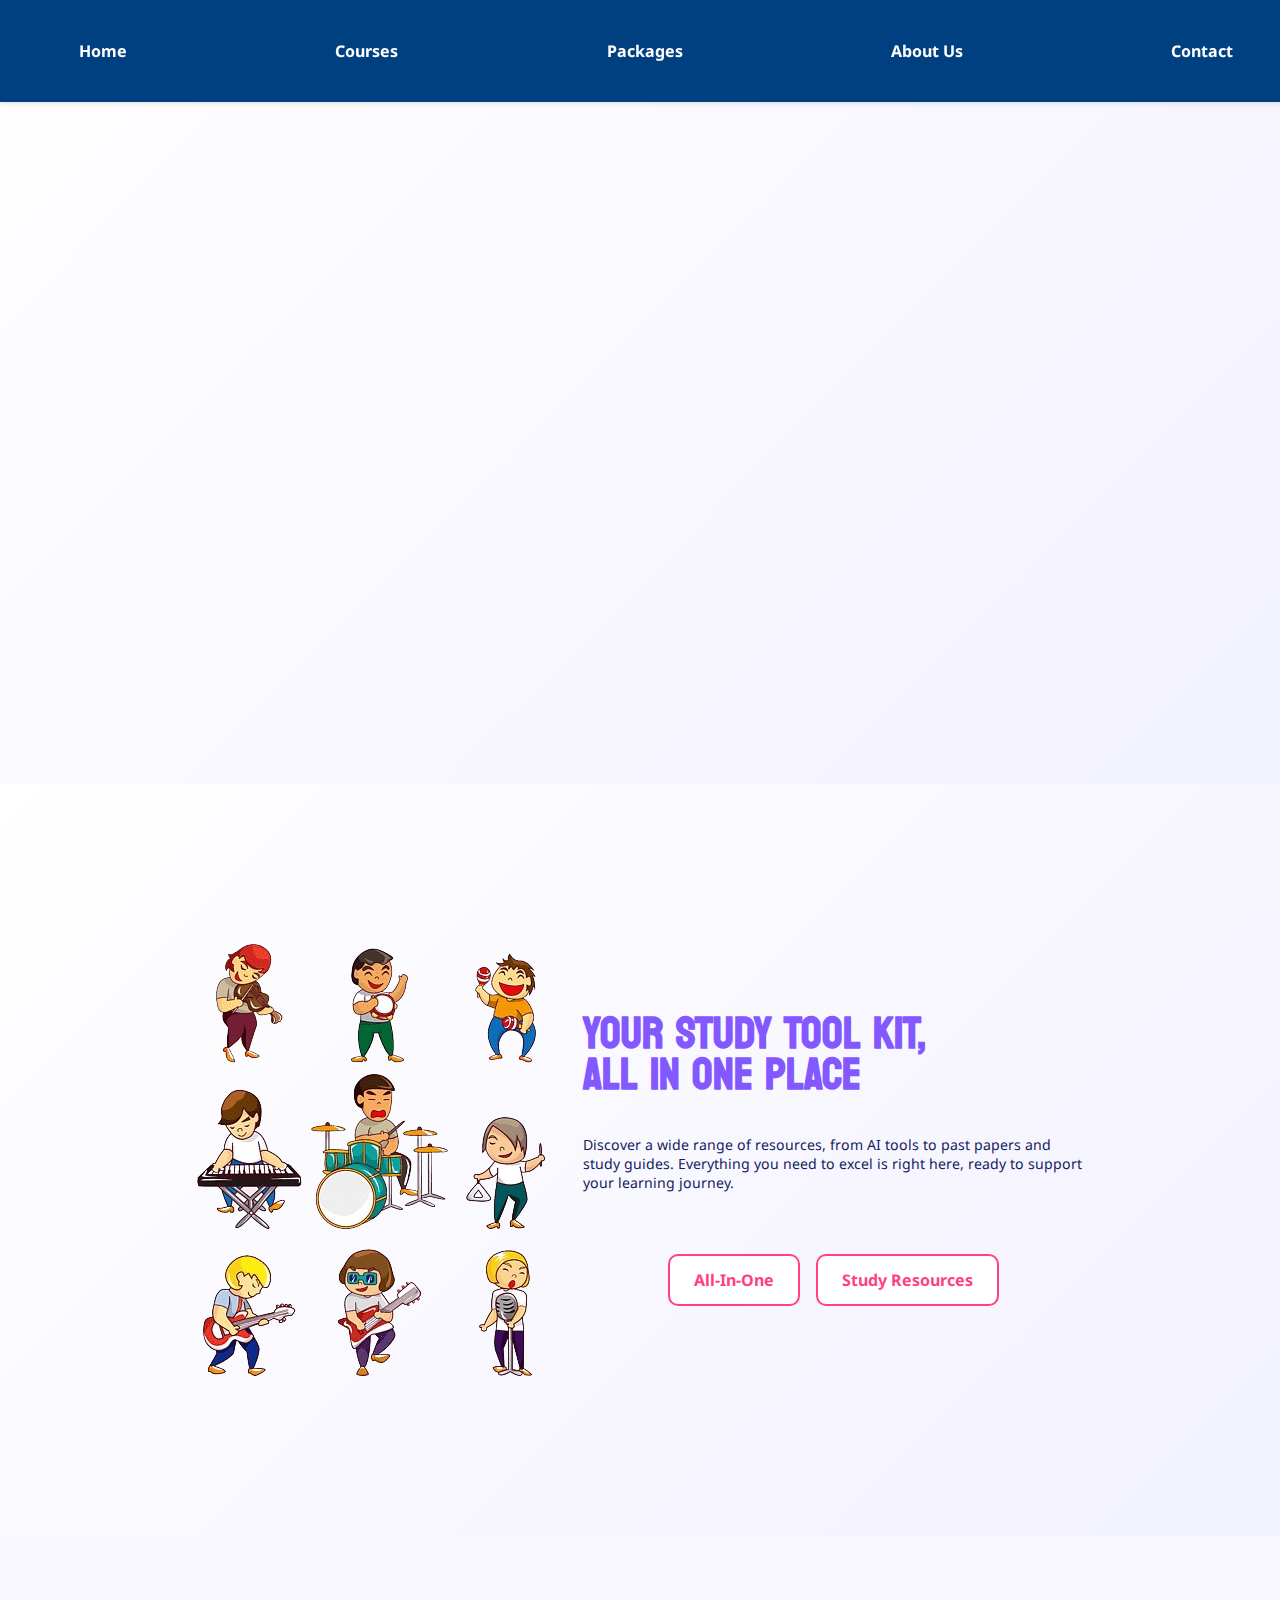
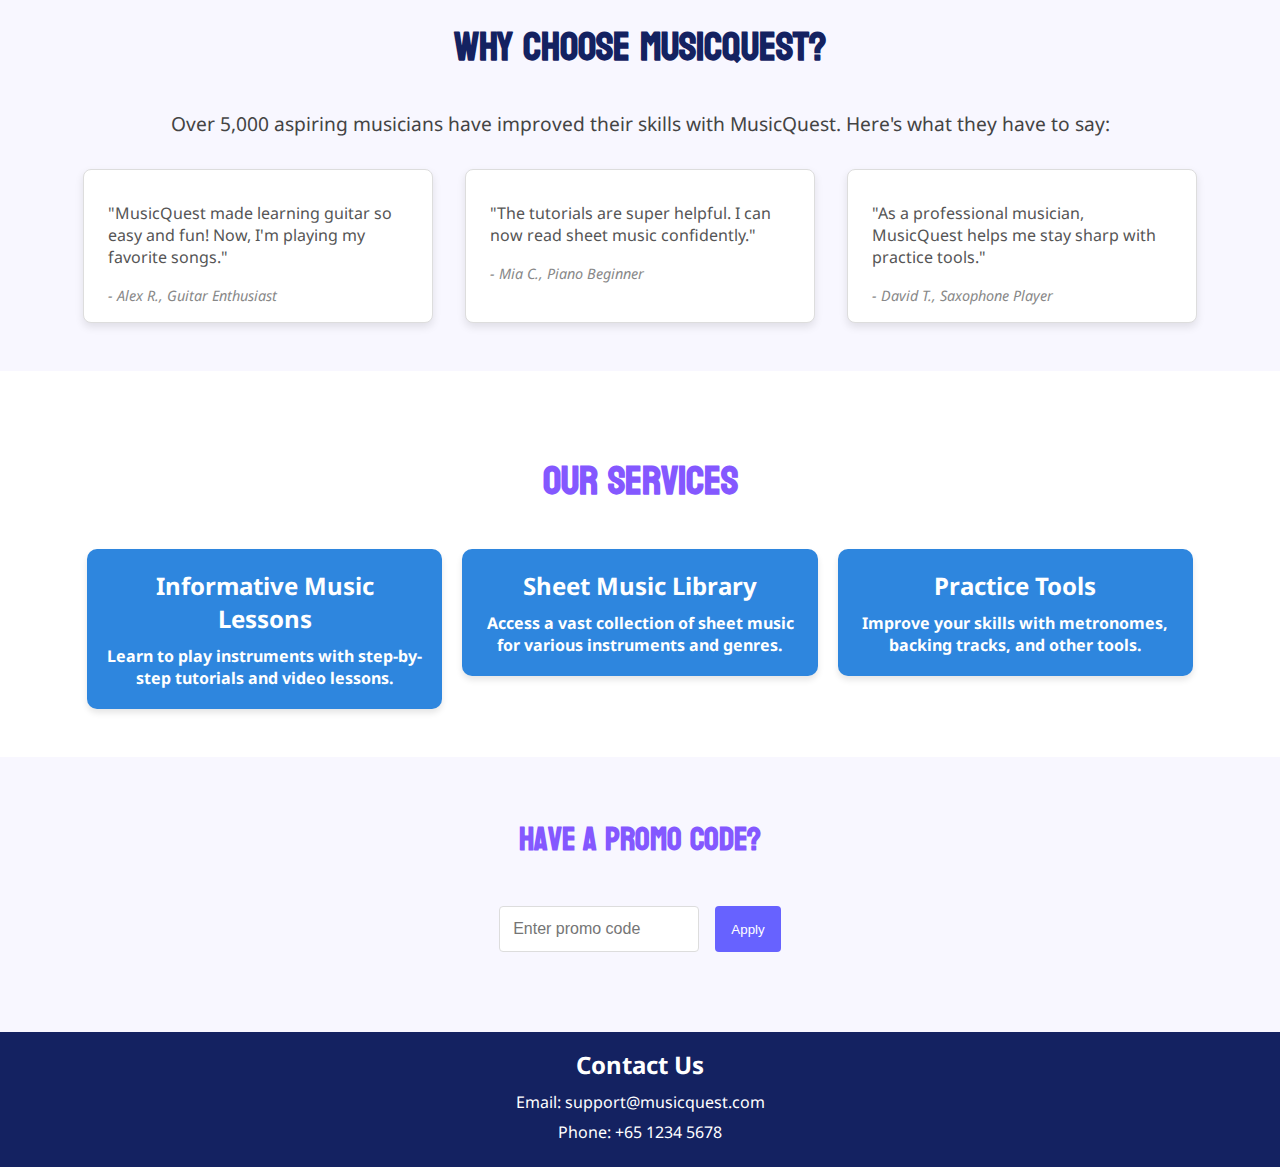
==== commit 15fca72b: "wooo" ====
--- a/index.html
+++ b/index.html
@@ -98,6 +98,7 @@
                 </a>
             </div>
         </div>
+        
     </section>
     
 
--- a/style.css
+++ b/style.css
@@ -241,6 +241,7 @@
 }
 
 /* Add new animation for form elements */
+/* Keyframes */
 @keyframes slideUpForm {
     0% {
         transform: translateY(15px);
@@ -251,6 +252,16 @@
         opacity: 1;
     }
 }
+
+/* Apply animation to form */
+.wishlist-form {
+    animation: slideUpForm 0.8s ease-in-out forwards;
+    opacity: 0; /* Initial state */
+    transform: translateY(15px); /* Start position */
+}
+
+
+
 
 /* Large screens (1200px and up) */
 @media (min-width: 1200px) {
@@ -447,7 +458,7 @@
 .success-content h1 {
     font-size: 3rem;
     color: #8458ff;
-    margin-bottom: 1rem;
+    margin-top: 7rem;
 }
 
 .success-content p {
@@ -1154,11 +1165,11 @@
 }
 
 .image-placeholder {
-    width: 200px;
-    height: 300px;
-    object-fit: cover;
+    width: 600px;
+    height: 700px;
+    object-fit: fill;
     border: 3px solid #8458ff; /* Purple border for the images */
-    border-radius: 8px;
+    border-radius: 18px;
 }
 
 .back-button {
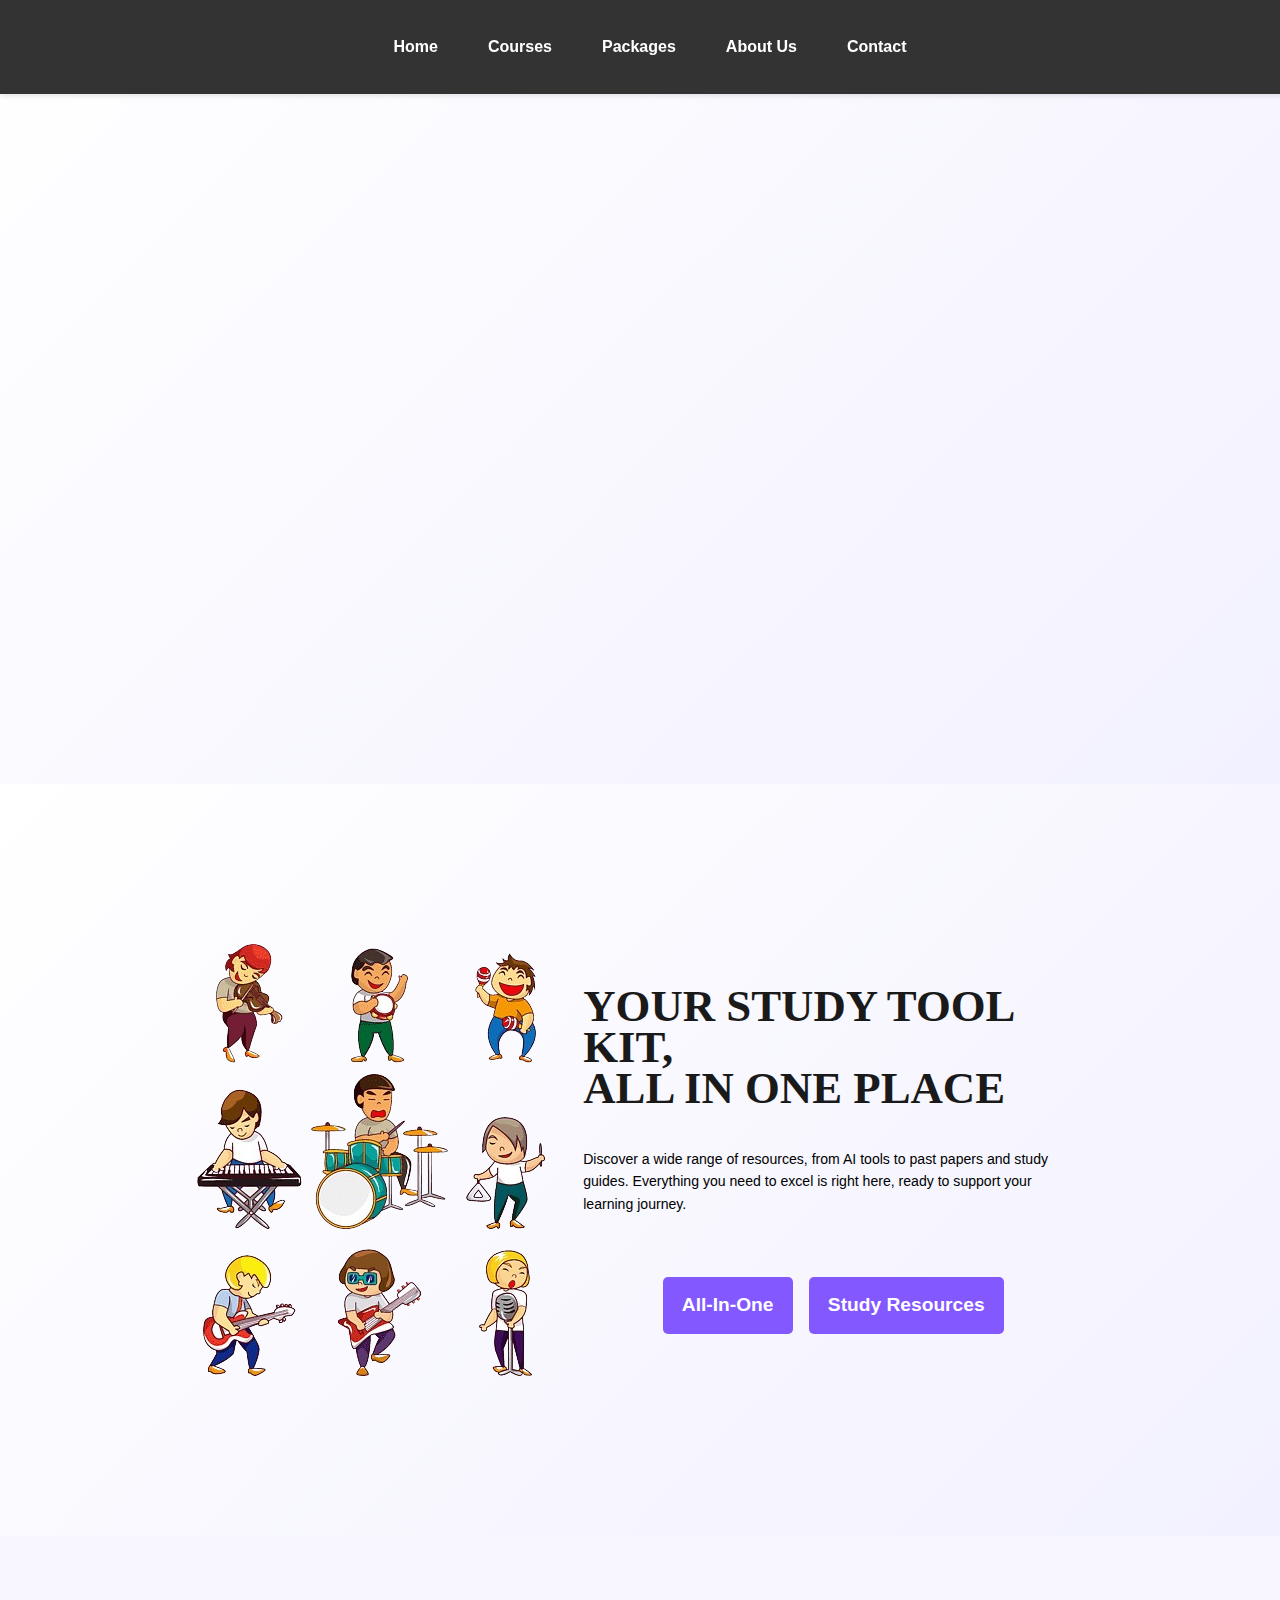
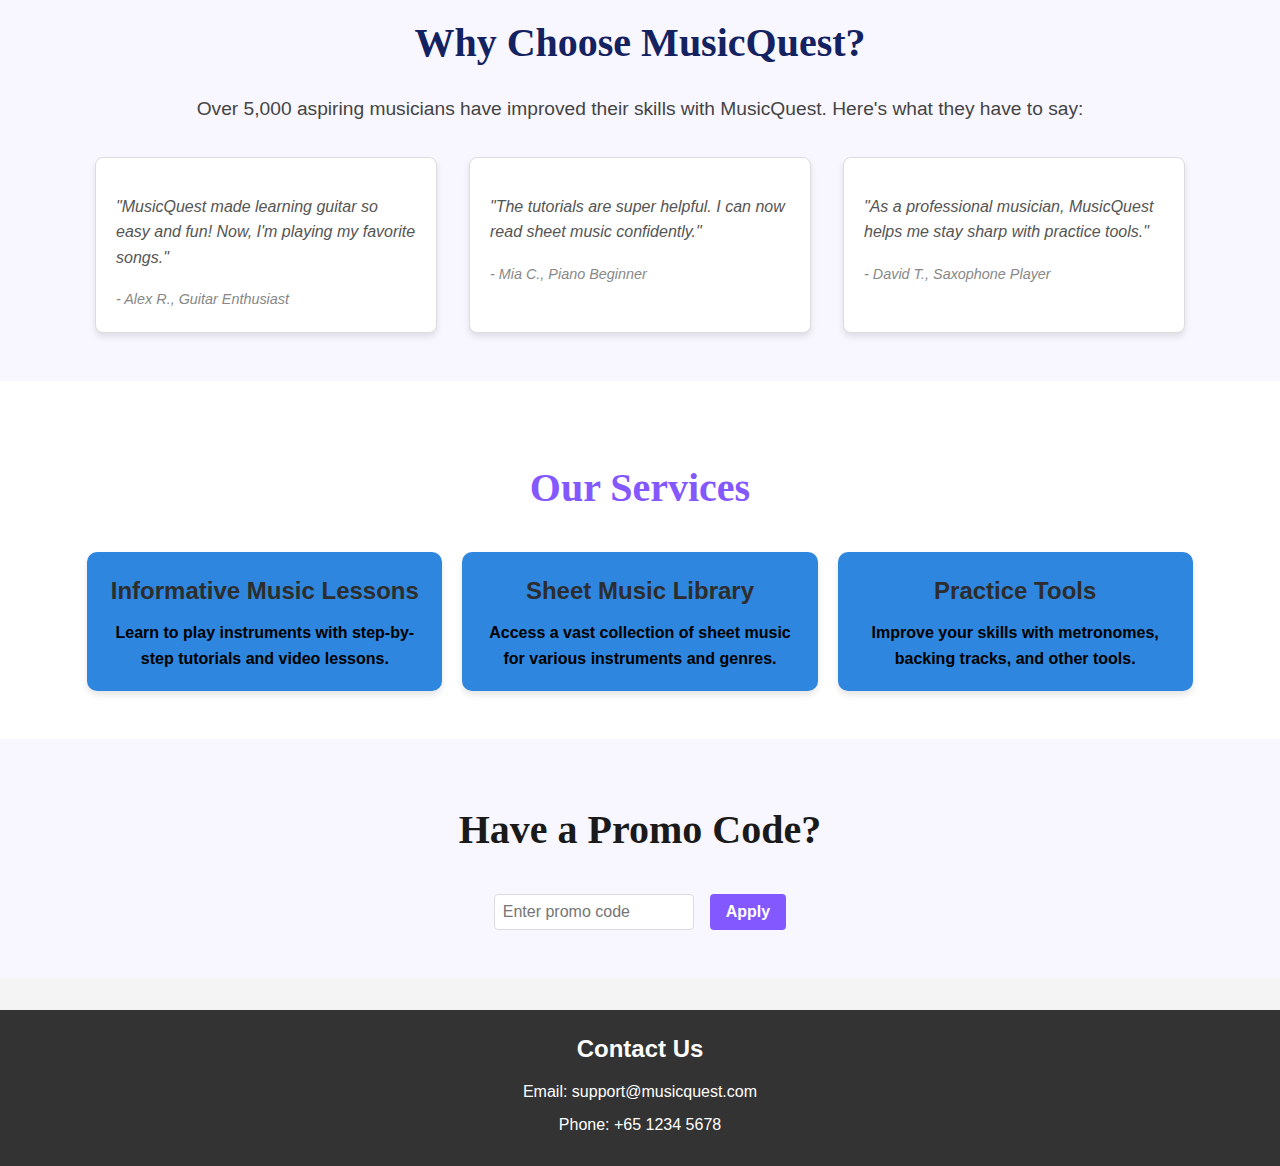
==== commit 891b7fa4: "qqq" ====
--- a/index.html
+++ b/index.html
@@ -12,7 +12,7 @@
             <a href="index.html">Home</a>
             <a href="study-resources.html">Courses</a>
             <a href="packages.html">Packages</a>
-            <a href="#">About Us</a>
+            <a href="about-us.html">About Us</a>
             <a href="#">Contact</a>
         </div>
     </nav>
--- a/style.css
+++ b/style.css
@@ -1303,3 +1303,303 @@
     margin-top: 2rem;
     font-size: 0.9rem;
 }
+.about-header {
+    text-align: center;
+    padding: 2rem;
+    background-color: #8458ff;
+    color: white;
+    margin-top: 5rem;
+}
+.about-header > p {
+    color: #ffffff; /* Purple color */
+    font-size: 1.2rem; /* Optional: Adjust size */
+}
+.about-main {
+    padding: 2rem;
+    line-height: 1.8;
+}
+
+.about-story, .about-mission, .about-growth, .about-values {
+    margin-bottom: 2rem;
+}
+
+.story-image {
+    display: block;
+    max-width: 100%;
+    height: auto;
+    margin: 1rem auto;
+    border-radius: 12px;
+}
+
+.call-to-action {
+    text-align: center;
+    padding: 2rem;
+    background-color: #5b34b4;
+    color: white;
+    margin-bottom: 7rem;
+}
+.call-to-action > h2 {
+    color: #000000; /* Purple color */
+    
+}
+.call-to-action > p {
+    color: #ffffff; /* Purple color */
+    
+}
+.cta-button {
+    padding: 0.8rem 2rem;
+    background-color: #ffbd59;
+    color: #5b34b4;
+    text-decoration: none;
+    font-weight: bold;
+    border-radius: 6px;
+    margin-top: 1rem;
+    display: inline-block;
+}
+
+.cta-button:hover {
+    background-color: #000000;
+    color: white;
+}
+.contact-info > h3{
+    color:#ffffff
+}
+/* General Body Font (Roboto) */
+body {
+    font-family: 'Roboto', sans-serif; /* Default font */
+    font-size: 16px;
+    line-height: 1.6;
+    color: #333; /* Default text color */
+    margin: 0;
+    padding: 0;
+}
+
+/* Headers (Poppins) */
+h1, h2, h3 {
+    font-family: 'Poppins', sans-serif;
+    font-weight: 600;
+    color: #2d2d2d; /* Darker for emphasis */
+}
+
+/* Section Headings */
+h1 {
+    font-size: 2.5rem;
+    margin-bottom: 1rem;
+}
+
+h2 {
+    font-size: 2rem;
+    margin-bottom: 0.8rem;
+}
+
+h3 {
+    font-size: 1.75rem;
+    margin-bottom: 0.6rem;
+}
+
+/* Special Text (Lobster) */
+.special-text {
+    font-family: 'Lobster', cursive;
+    font-size: 1.8rem;
+    color: #8458FF; /* Highlight color */
+    text-align: center;
+    margin: 1rem 0;
+}
+
+/* Buttons */
+button, .button-group a {
+    font-family: 'Poppins', sans-serif;
+    font-size: 1.2rem;
+    font-weight: 600;
+    color: #fff;
+    background-color: #8458FF;
+    border: none;
+    padding: 0.8rem 1.2rem;
+    border-radius: 5px;
+    text-decoration: none;
+    display: inline-block;
+    cursor: pointer;
+    transition: background-color 0.3s;
+}
+
+button:hover, .button-group a:hover {
+    background-color: #6b44cc;
+}
+
+/* Paragraph Text (Roboto) */
+p {
+    font-family: 'Roboto', sans-serif;
+    font-size: 1rem;
+    margin-bottom: 1rem;
+    color: #000000; /* Softer gray */
+}
+
+/* Navigation (Poppins for links) */
+nav a {
+    font-family: 'Poppins', sans-serif;
+    font-size: 1rem;
+    text-decoration: none;
+    color: #000000;
+    margin: 0 1rem;
+}
+
+nav a:hover {
+    color: #8458FF;
+}
+
+/* Footer Text */
+
+footer p {
+    font-family: 'Roboto', sans-serif;
+    font-size: 0.9rem;
+    color: #ffffff;
+}
+
+/* Promo Input (Poppins) */
+.promo-input input {
+    font-family: 'Poppins', sans-serif;
+    font-size: 1rem;
+    padding: 0.5rem;
+    border: 1px solid #ddd;
+    border-radius: 4px;
+}
+
+.promo-input button {
+    font-family: 'Poppins', sans-serif;
+    font-size: 1rem;
+    background-color: #8458FF;
+    color: #fff;
+    padding: 0.5rem 1rem;
+    border: none;
+    border-radius: 4px;
+    cursor: pointer;
+}
+
+.promo-input button:hover {
+    background-color: #6b44cc;
+}
+/* General styles for images in about sections */
+.story-image, .mission-image, .growth-image, .values-image {
+    width: 100%;
+    max-width: 200px;
+    height: auto;
+    border-radius: 10px;
+    box-shadow: 0 4px 10px rgba(0, 0, 0, 0.1);
+    display: block;
+    margin: 20px auto;
+}
+
+/* Styling for main sections */
+.about-main section {
+    padding: 20px;
+    margin: 20px 0;
+}
+
+.about-main h2 {
+    color: #8458ff; /* Purple color */
+    font-size: 1.8rem;
+}
+
+.about-main p {
+    font-size: 1.1rem;
+    color: #333;
+}
+body {
+    font-family: 'Poppins', sans-serif;
+    margin: 0;
+    padding: 0;
+    background-color: #f4f4f4;
+}
+
+nav {
+    background-color: #333;
+    padding: 10px;
+}
+
+nav .nav-btn {
+    display: flex;
+    justify-content: center;
+    gap: 20px;
+}
+
+nav a {
+    color: white;
+    text-decoration: none;
+    font-weight: bold;
+}
+
+
+
+
+main {
+    padding: 40px 20px;
+}
+
+.about-story, .about-mission, .about-growth, .about-values {
+    margin-bottom: 40px;
+}
+
+h1, h2 {
+    font-family: 'Lobster', cursive;
+    color: #1a1a1a;
+}
+
+ul {
+    list-style-type: none;
+    padding: 0;
+}
+
+ul li {
+    font-size: 18px;
+    line-height: 1.6;
+}
+
+.testimonial-container {
+    display: flex;
+    justify-content: space-between;
+    gap: 20px;
+}
+
+.testimonial {
+    background-color: #fff;
+    padding: 20px;
+    border-radius: 8px;
+    box-shadow: 0 4px 6px rgba(0, 0, 0, 0.1);
+    width: 30%;
+}
+
+.testimonial p {
+    font-style: italic;
+}
+
+.testimonial strong {
+    display: block;
+    margin-top: 10px;
+    font-weight: normal;
+    text-align: right;
+}
+
+.call-to-action {
+    text-align: center;
+    background-color: #ff9800;
+    padding: 40px 20px;
+    color: white;
+    margin-top: 7rem;
+    
+}
+
+.cta-button {
+    background-color: #333;
+    padding: 10px 20px;
+    color: white;
+    text-decoration: none;
+    font-weight: bold;
+    border-radius: 5px;
+}
+
+footer {
+    background-color: #333;
+    color: white;
+    padding: 20px;
+    text-align: center;
+}
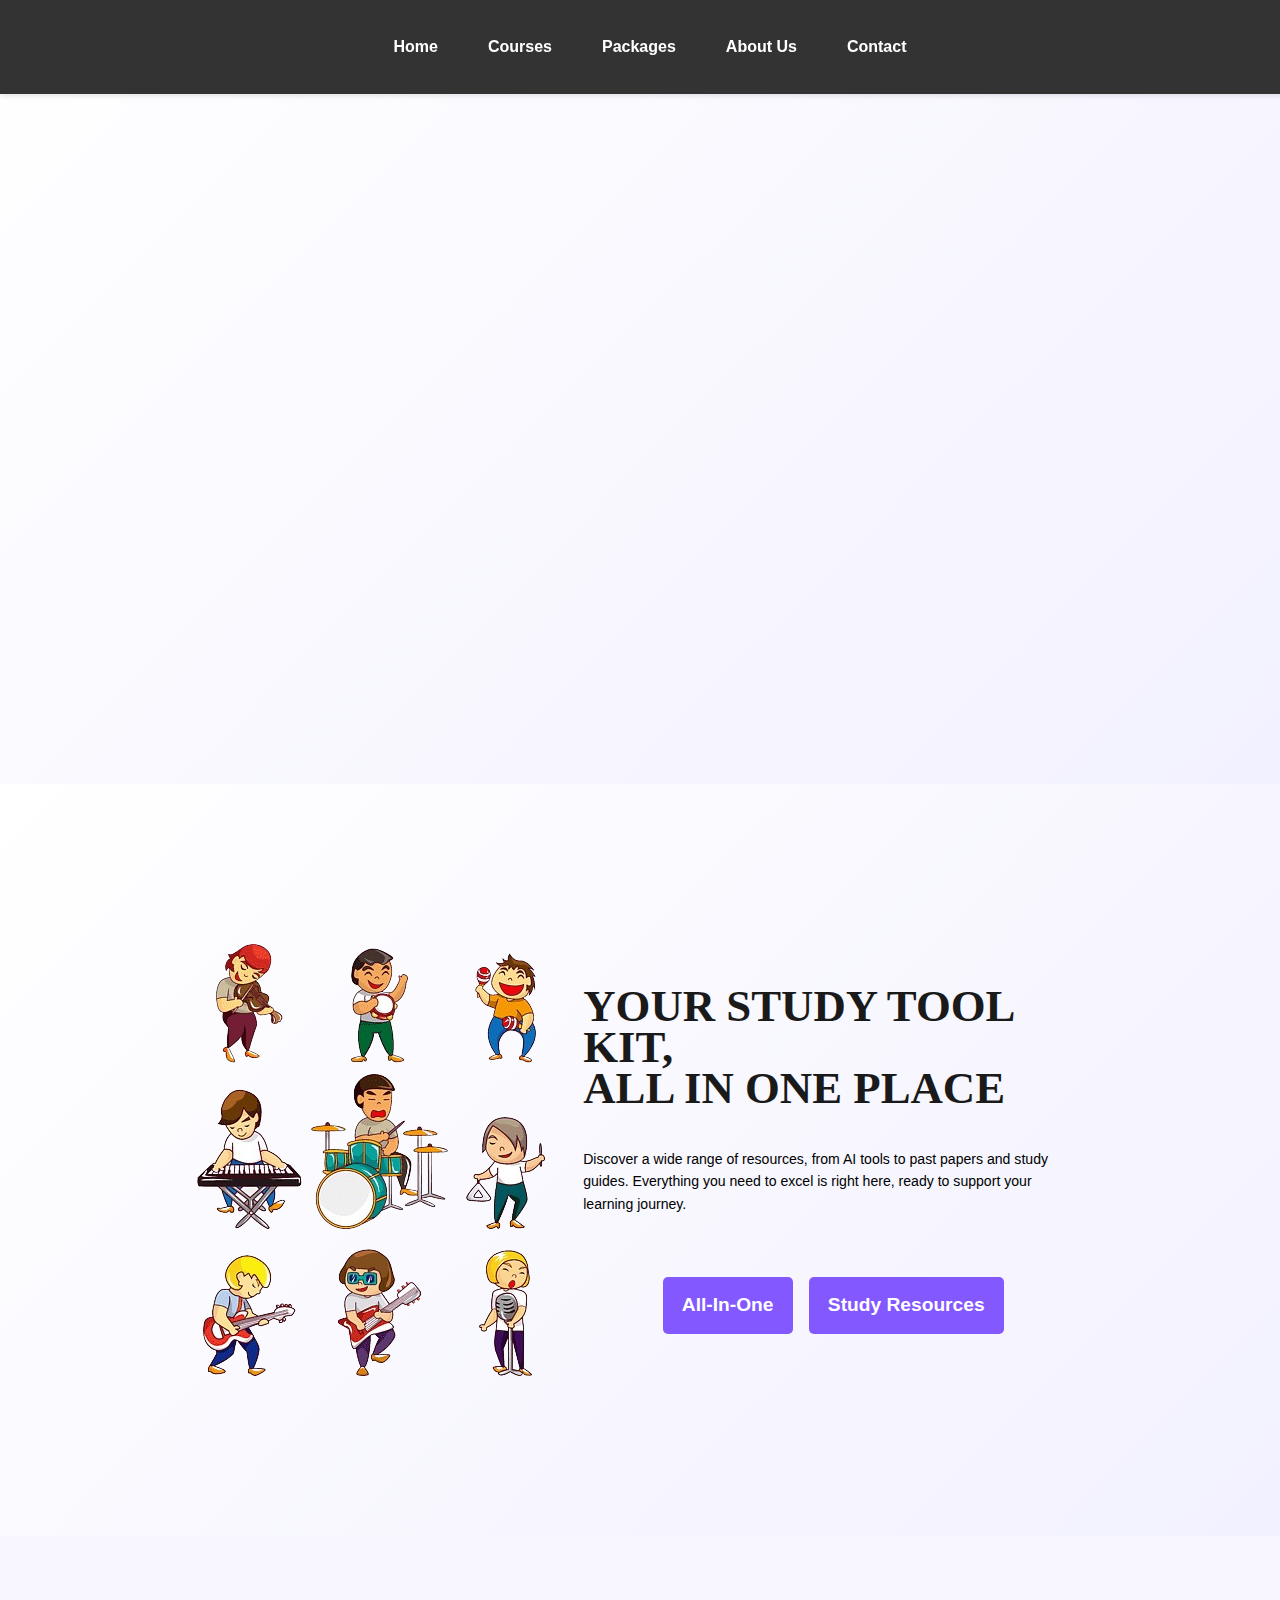
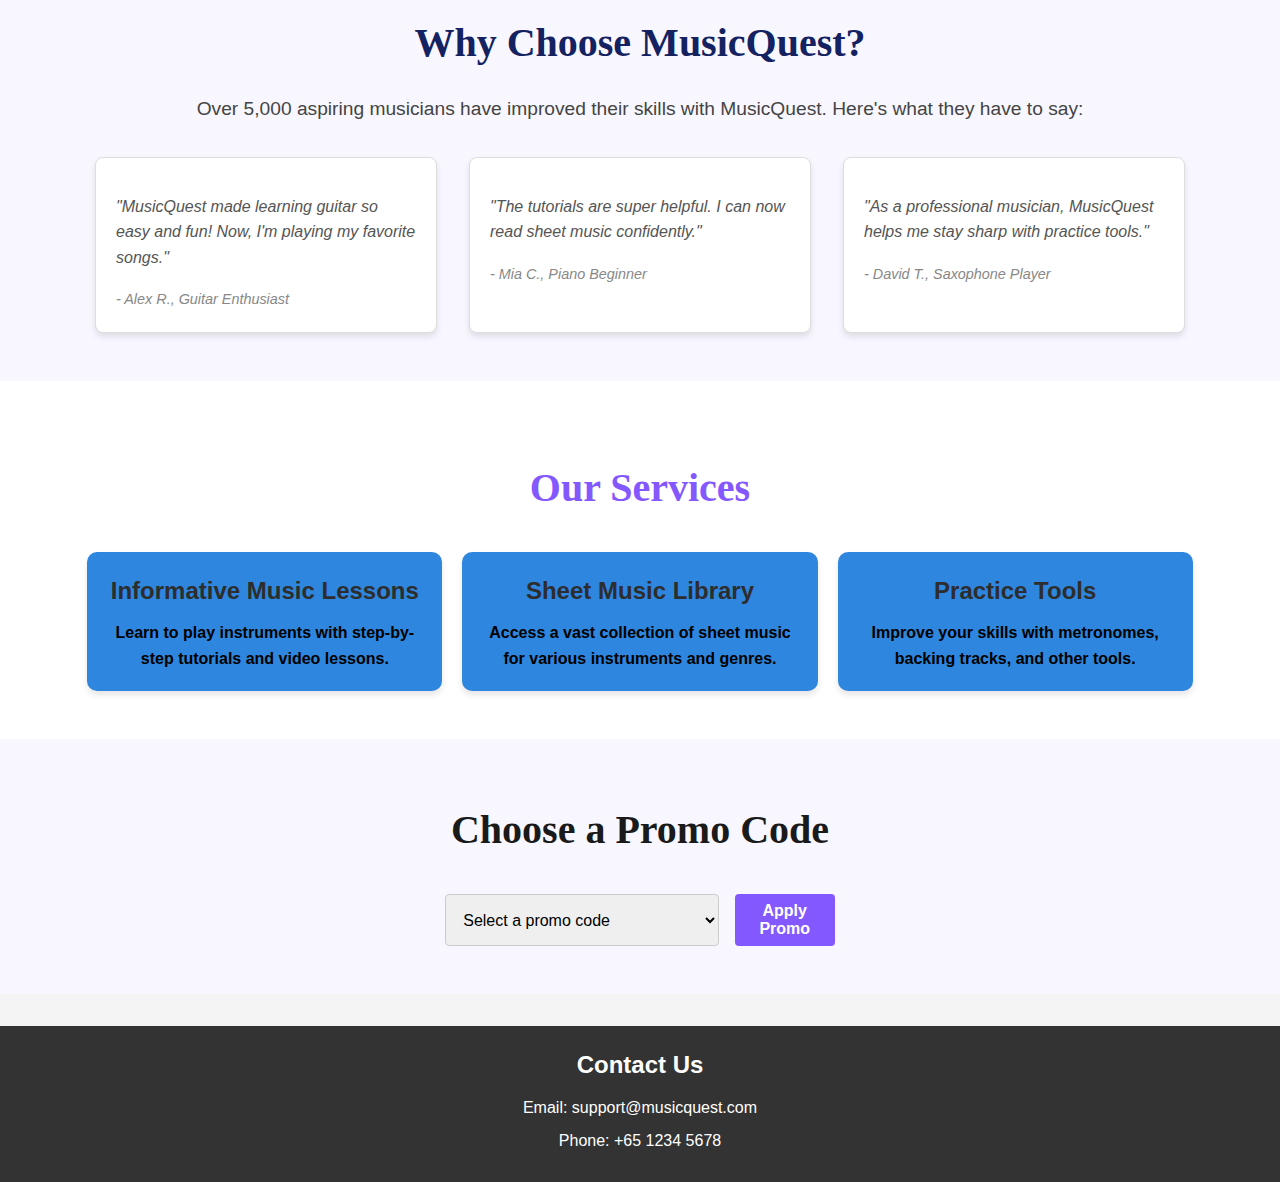
==== commit bc432f53: "qqqqq" ====
--- a/index.html
+++ b/index.html
@@ -103,14 +103,35 @@
     
 
     <section class="promo-section">
-        <h1>Have a Promo Code?</h1>
+        <h1>Choose a Promo Code</h1>
         <div class="promo-input">
-            <input type="text" id="promo-code" placeholder="Enter promo code">
-            <button onclick="applyPromo()">Apply</button>
+            <select id="promo-code-dropdown">
+                <option value="" disabled selected>Select a promo code</option>
+                <option value="MUSIC10">MUSIC10 - 10% Discount</option>
+                <option value="LEARN20">LEARN20 - 20% Discount</option>
+                <option value="FREESHIP">FREESHIP - Free Shipping</option>
+            </select>
+            <button onclick="applyPromo()">Apply Promo</button>
+
         </div>
         <p id="promo-message" style="color: green; font-size: 1rem; margin-top: 1rem;"></p>
     </section>
+    <script>
+        function applyPromo() {
+            const promoDropdown = document.getElementById("promo-code-dropdown");
+            const selectedPromo = promoDropdown.value;
 
+            if (selectedPromo === "MUSIC10") {
+                window.location.href = "MUSIC10.HTML";
+            } else if (selectedPromo === "LEARN20") {
+                window.location.href = "LEARN20.HTML";
+            } else if (selectedPromo === "FREESHIP") {
+                window.location.href = "FREESHIP.HTML";
+            } else {
+                alert("Please select a valid promo code.");
+            }
+        }
+    </script>
     <footer>
         <div class="contact-info">
             <h3>Contact Us</h3>
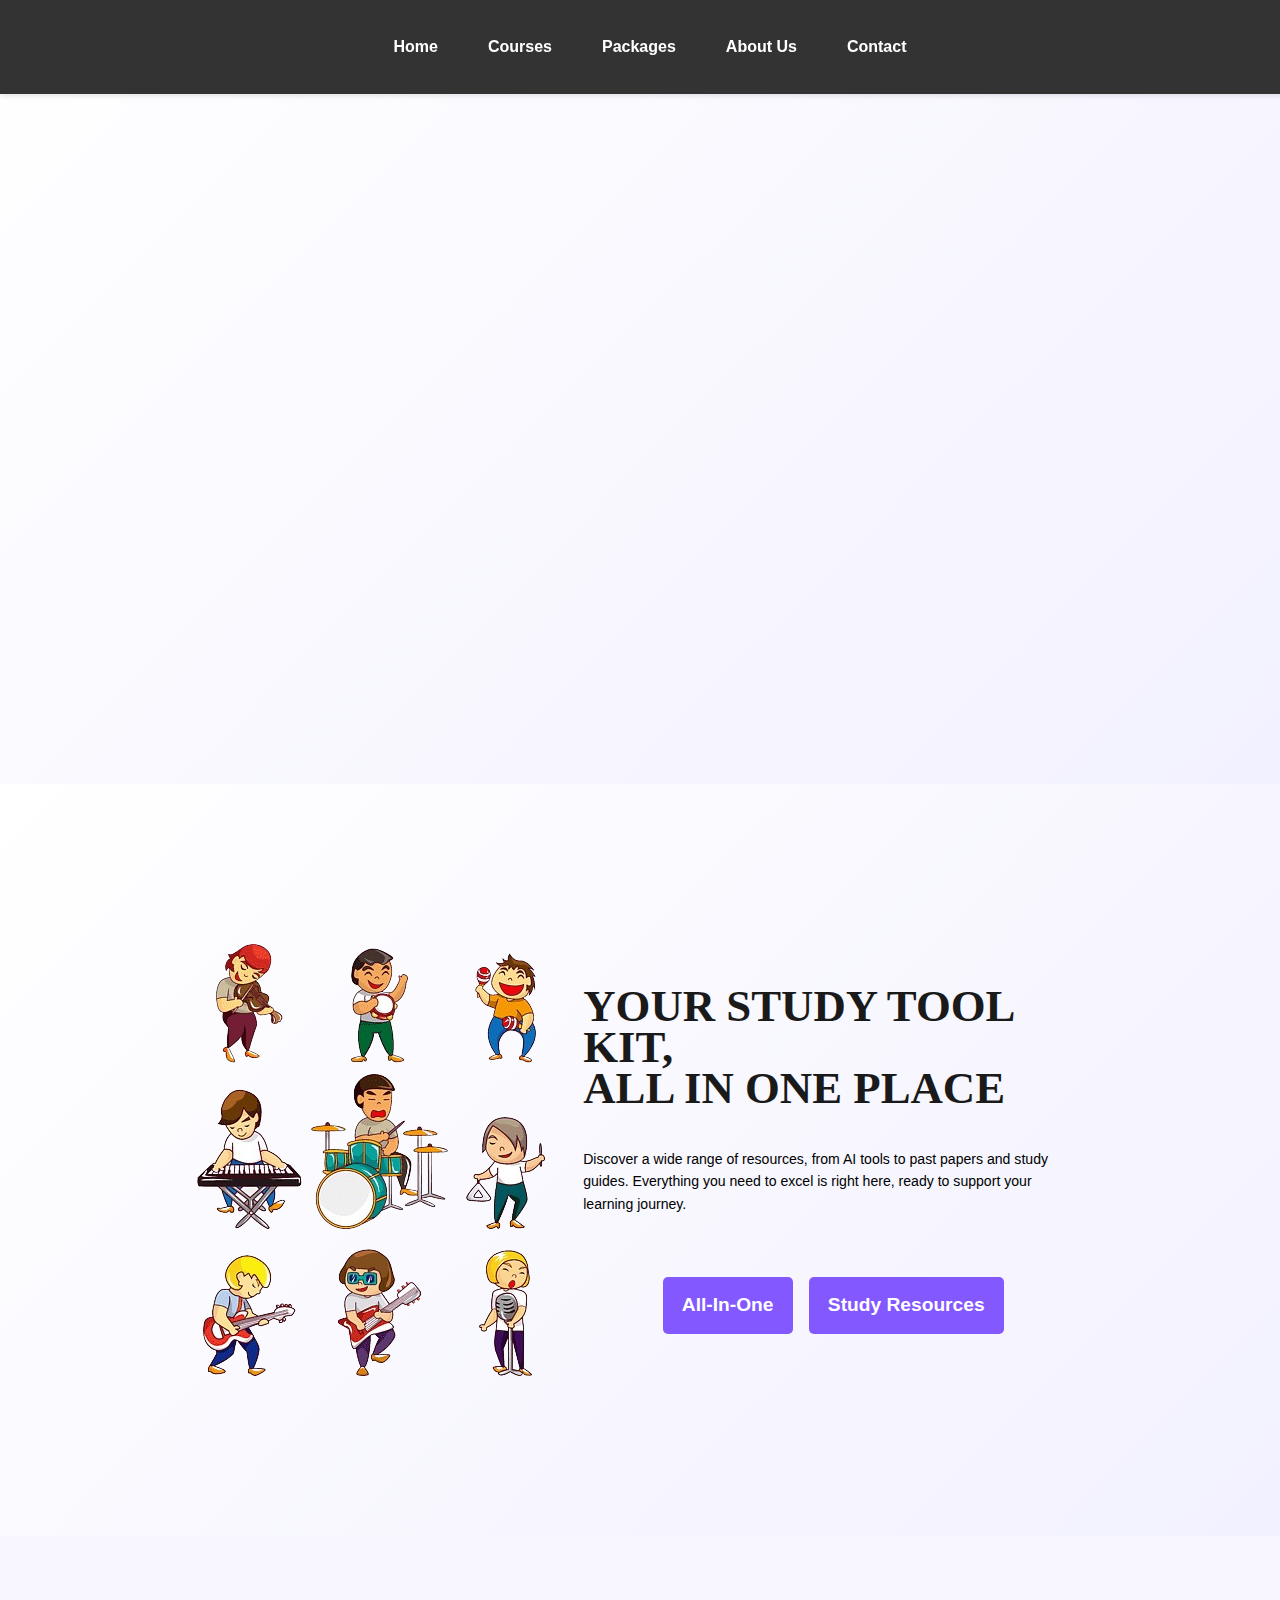
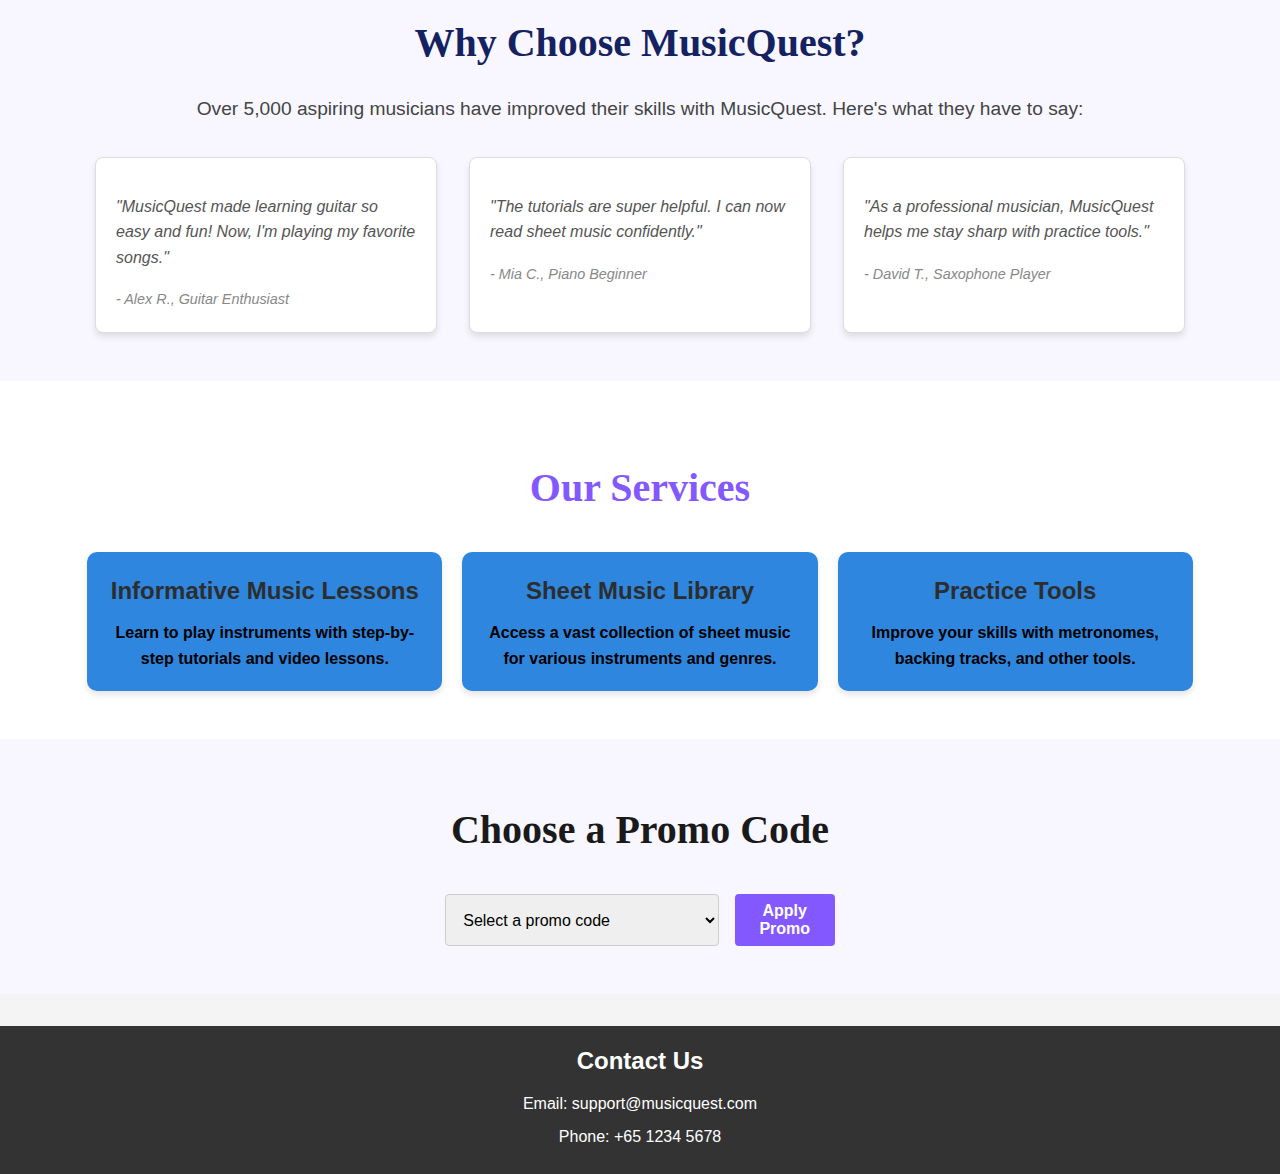
==== commit f25adf3e: "done??" ====
--- a/index.html
+++ b/index.html
@@ -13,7 +13,7 @@
             <a href="study-resources.html">Courses</a>
             <a href="packages.html">Packages</a>
             <a href="about-us.html">About Us</a>
-            <a href="#">Contact</a>
+            <a href="contact.html">Contact</a>
         </div>
     </nav>
 
--- a/style.css
+++ b/style.css
@@ -1603,3 +1603,179 @@
     padding: 20px;
     text-align: center;
 }
+
+
+/* Style for the resource list section */
+.resource-list {
+    display: flex; /* Align items horizontally */
+    justify-content: space-around; /* Space out items evenly */
+    flex-wrap: wrap; /* Wrap items if the screen size is small */
+    gap: 20px; /* Add space between items */
+    padding: 20px;
+}
+
+/* Style for individual resource items */
+.resource-item {
+    text-align: center; /* Center align the content */
+    max-width: 300px; /* Set a consistent width for all items */
+    padding: 15px;
+    border: 2px solid #ccc; /* Add a light border */
+    border-radius: 10px; /* Rounded corners */
+    box-shadow: 0 4px 8px rgba(0, 0, 0, 0.1); /* Add a subtle shadow */
+    transition: transform 0.3s, box-shadow 0.3s; /* Smooth hover effect */
+    background-color: #f9f9f9; /* Light background for each card */
+}
+
+/* Style for images inside resource items */
+.resource-item img {
+    width: 100%; /* Make the image responsive */
+    max-width: 200px; /* Set a maximum width for uniform size */
+    height: auto; /* Maintain aspect ratio */
+    margin-bottom: 10px; /* Add space below the image */
+    border-radius: 8px; /* Rounded image corners */
+}
+
+/* Style for Learn More button */
+.learn-more-button {
+    display: inline-block;
+    margin-top: 10px;
+    padding: 10px 20px;
+    background-color: #007BFF; /* Button color */
+    color: white; /* Button text color */
+    text-decoration: none; /* Remove underline */
+    border-radius: 5px; /* Rounded button corners */
+    font-size: 14px;
+    font-weight: bold;
+    transition: background-color 0.3s; /* Smooth hover effect */
+}
+
+.learn-more-button:hover {
+    background-color: #0056b3; /* Darker shade on hover */
+}
+
+/* Hover effect for resource items */
+.resource-item:hover {
+    transform: translateY(-5px); /* Slightly lift the card */
+    box-shadow: 0 8px 16px rgba(0, 0, 0, 0.2); /* Enhance shadow on hover */
+}
+
+/* Footer styling */
+footer {
+    text-align: center;
+    padding: 20px;
+    background-color: #333;
+    color: white;
+    font-size: 14px;
+}
+.resource-item img[src*="garange-band.png"] {
+    max-width: 150px; 
+    height: auto; 
+}
+
+.resource-item img[src*="bandlab.png"] {
+    max-width: 250px; 
+    height: auto; 
+    margin-top: 1rem;
+}
+.resource-item img[src*="soundtrap.png"] {
+    max-width: 300px;
+    height: auto; 
+}
+/* Contact page styles */
+.contact-section {
+    padding: 2rem;
+    background-color: #f9f9f9; /* Light background color for the whole section */
+}
+
+.contact-section header {
+    text-align: center;
+    margin-bottom: 2rem;
+}
+
+.contact-section h1 {
+    font-size: 2rem;
+    color: #3a3a3a; /* Dark gray color for heading */
+}
+
+.contact-section p {
+    font-size: 1.1rem;
+    color: #555; /* Slightly lighter gray for the paragraph */
+}
+
+/* Contact boxes */
+.contact-box {
+    border: 2px solid #009688; /* Teal border for emphasis */
+    padding: 20px;
+    margin-bottom: 20px;
+    border-radius: 8px;
+    background-color: #ffffff; /* White background for contact info */
+    box-shadow: 0px 4px 8px rgba(0, 0, 0, 0.1); /* Light shadow for depth */
+}
+
+.contact-box h2 {
+    font-size: 1.5rem;
+    color: #009688; /* Teal color for subheadings */
+    margin-bottom: 10px;
+}
+
+.contact-box p, .contact-box ul {
+    font-size: 1rem;
+    color: #333; /* Darker text color for readability */
+}
+
+.contact-box ul {
+    padding-left: 20px;
+}
+
+.contact-box ul li {
+    margin-bottom: 10px;
+}
+
+/* Map container */
+.map-container {
+    text-align: center;
+    margin-top: 1rem;
+}
+
+footer {
+    background-color: #333; /* Dark background for footer */
+    color: white;
+    padding: 1rem;
+    text-align: center;
+}
+
+footer h3 {
+    font-size: 1.25rem;
+    color: #ffffff; /* White color for footer heading */
+}
+
+footer p {
+    font-size: 1rem;
+}
+
+footer a {
+    color: #ffffff; /* White text for footer links */
+    text-decoration: none;
+}
+
+/* Buttons */
+.learn-more-button {
+    display: inline-block;
+    background-color: #009688; /* Teal background for buttons */
+    color: white;
+    padding: 10px 15px;
+    text-decoration: none;
+    border-radius: 5px;
+    margin-top: 10px;
+    transition: background-color 0.3s ease;
+}
+
+.learn-more-button:hover {
+    background-color: #00796b; /* Darker teal when hovered */
+}
+
+/* Hover effects on contact boxes */
+.contact-box:hover {
+    border-color: #00796b; /* Darker teal border on hover */
+    box-shadow: 0px 4px 12px rgba(0, 0, 0, 0.2); /* Slightly darker shadow for hover effect */
+}
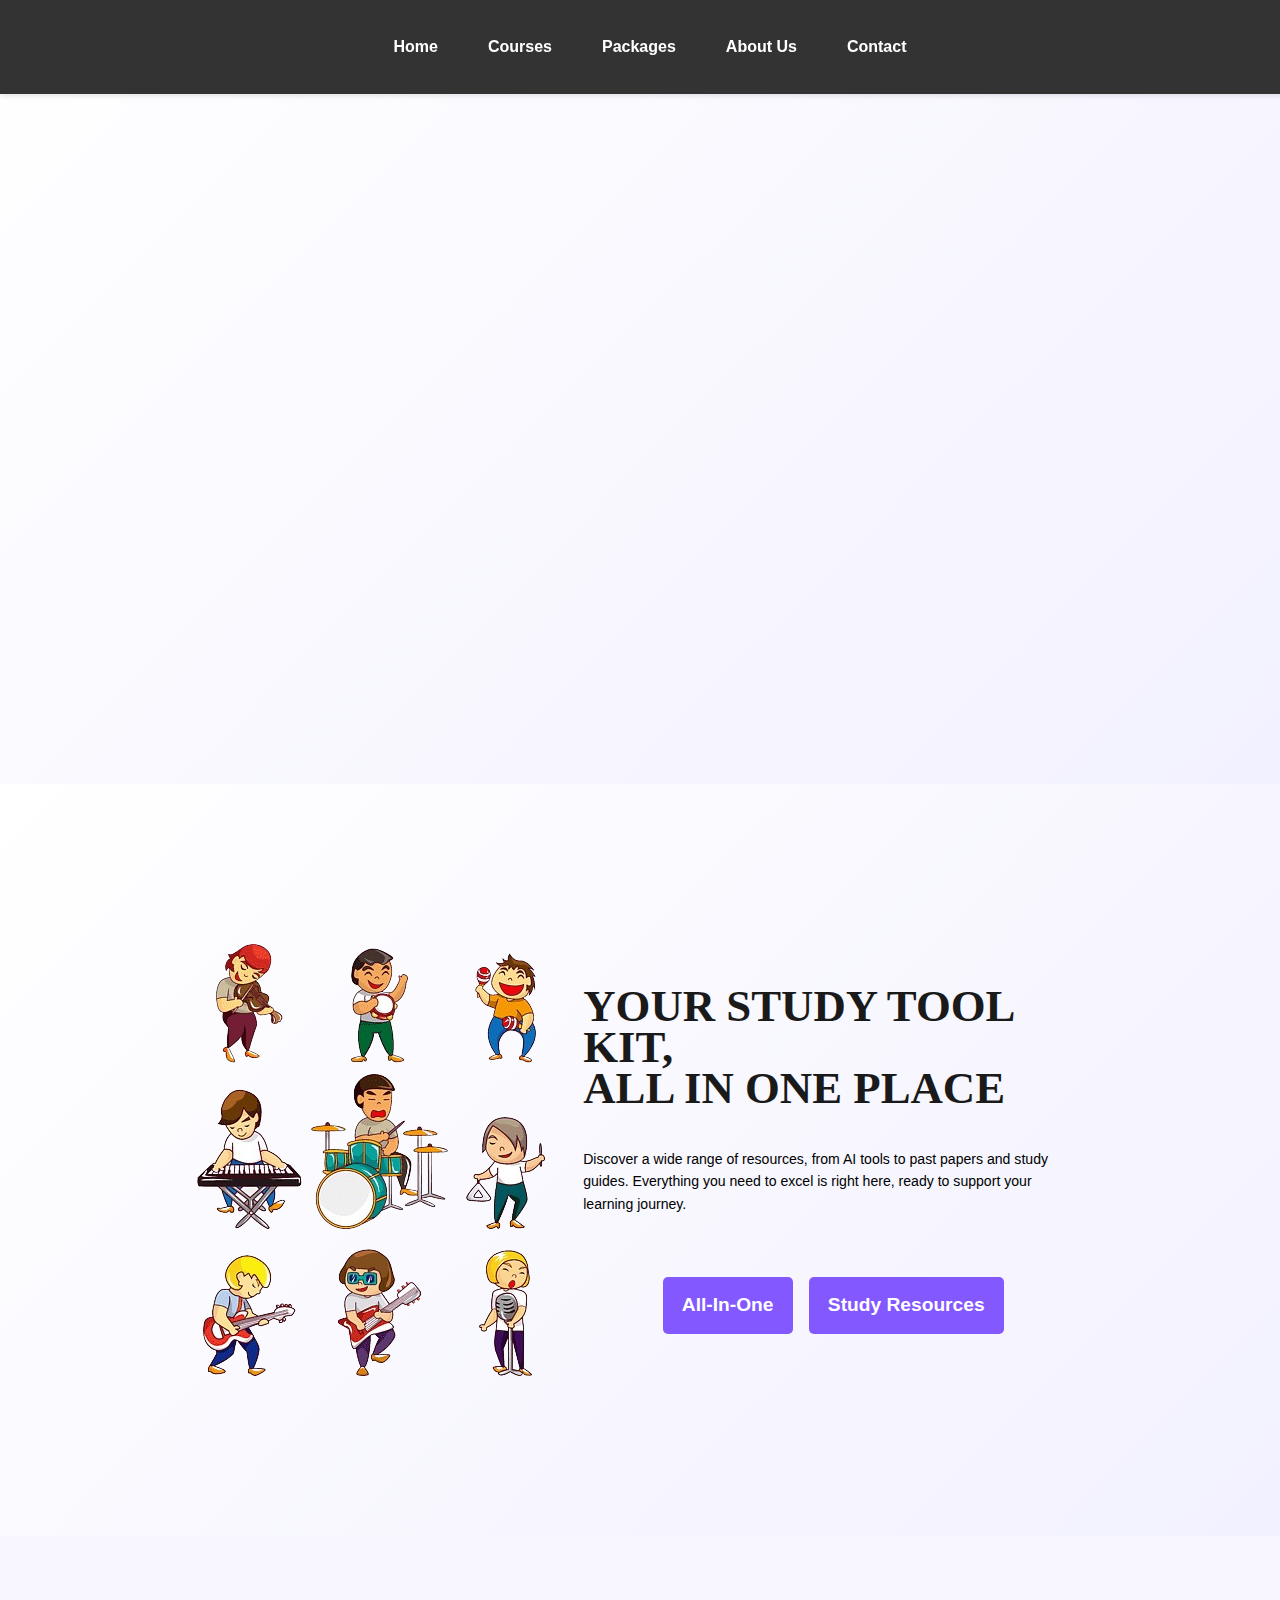
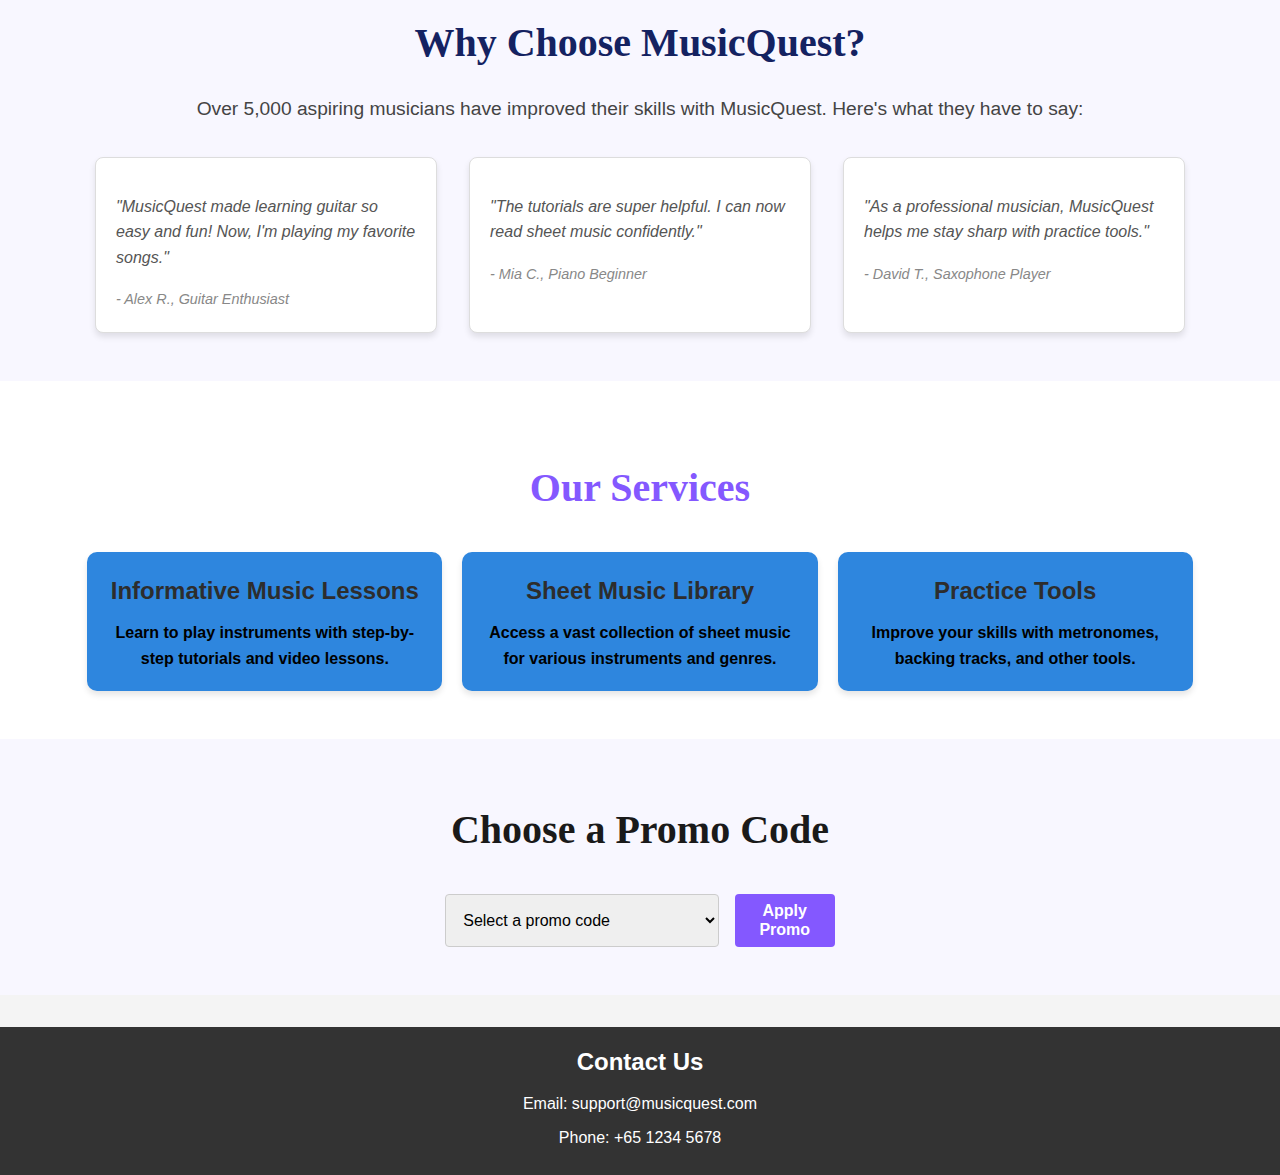
==== commit 35d635b0: "final?" ====
--- a/index.html
+++ b/index.html
@@ -4,7 +4,9 @@
     <meta charset="UTF-8">
     <meta name="viewport" content="width=device-width, initial-scale=1.0">
     <title>MusicQuest</title>
+    <link rel="stylesheet" href="normalize.css">
     <link rel="stylesheet" href="style.css">
+    
 </head>
 <body>
     <nav>
